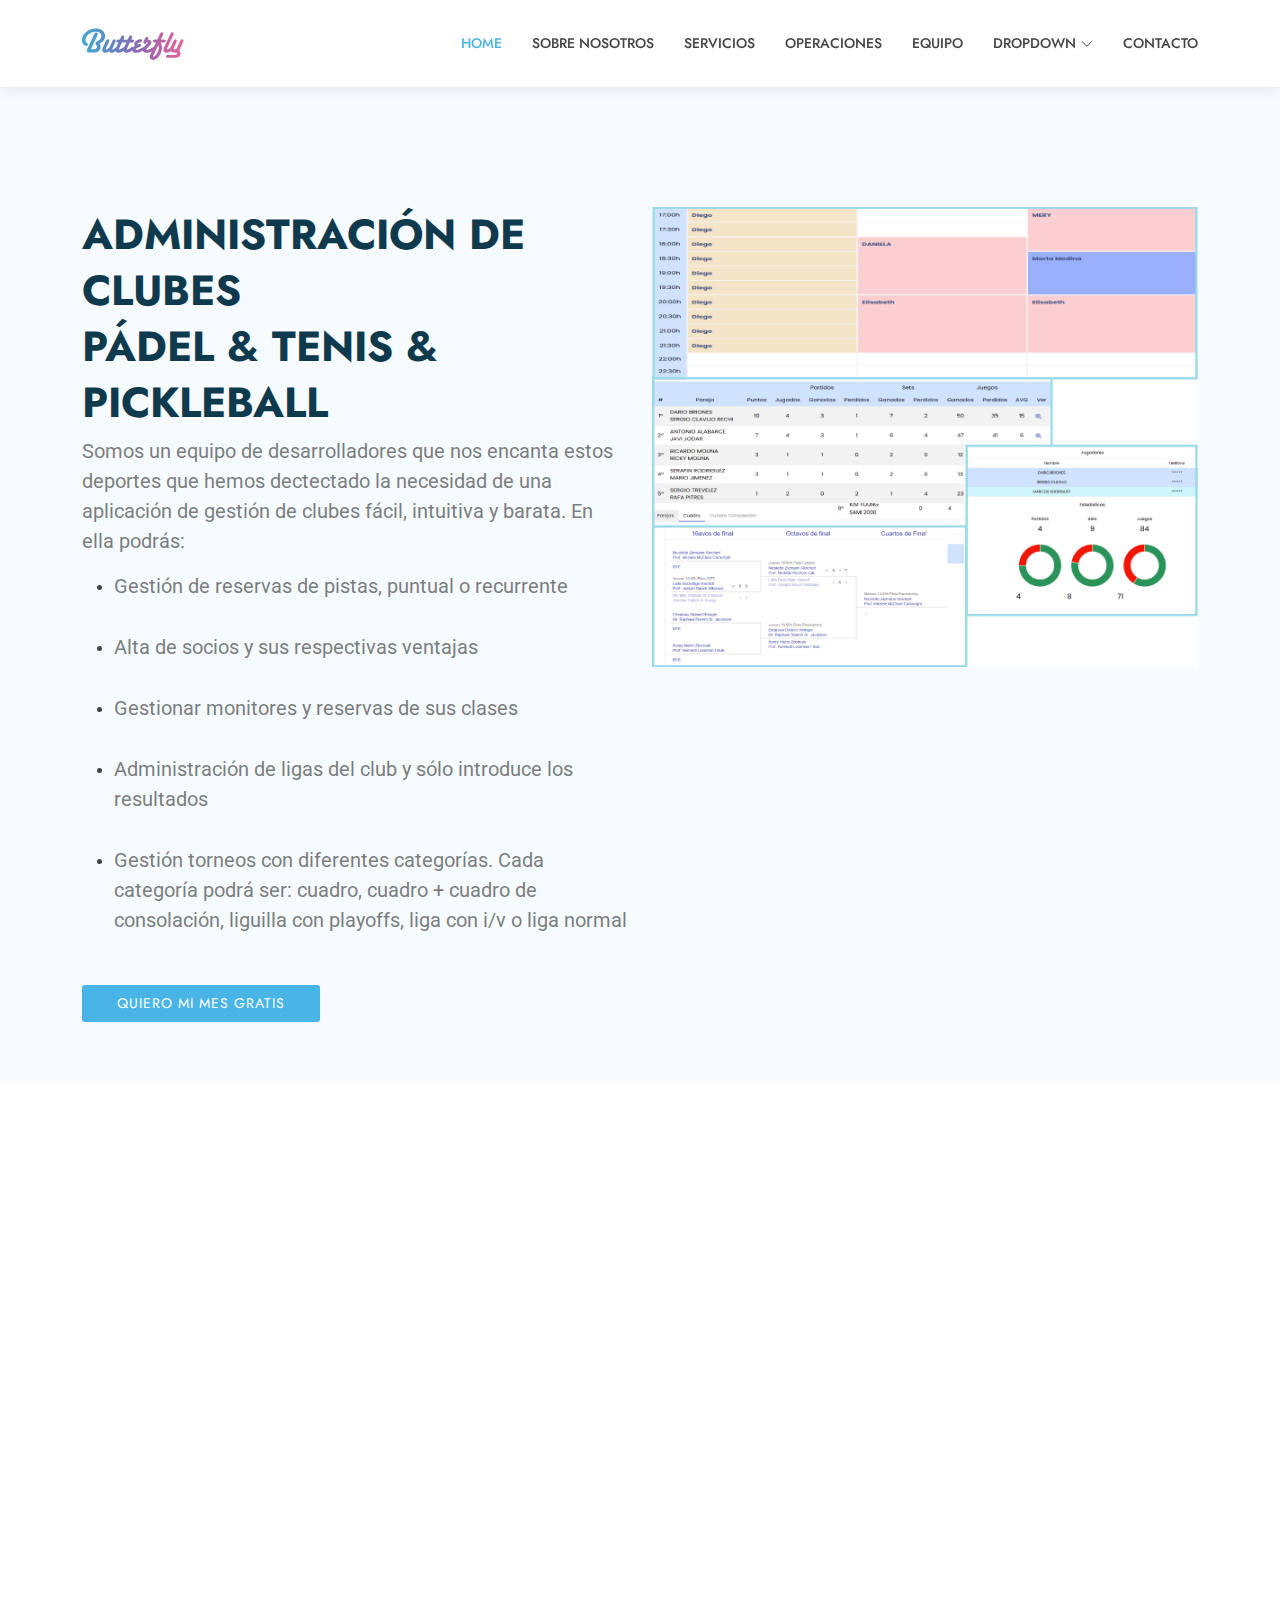
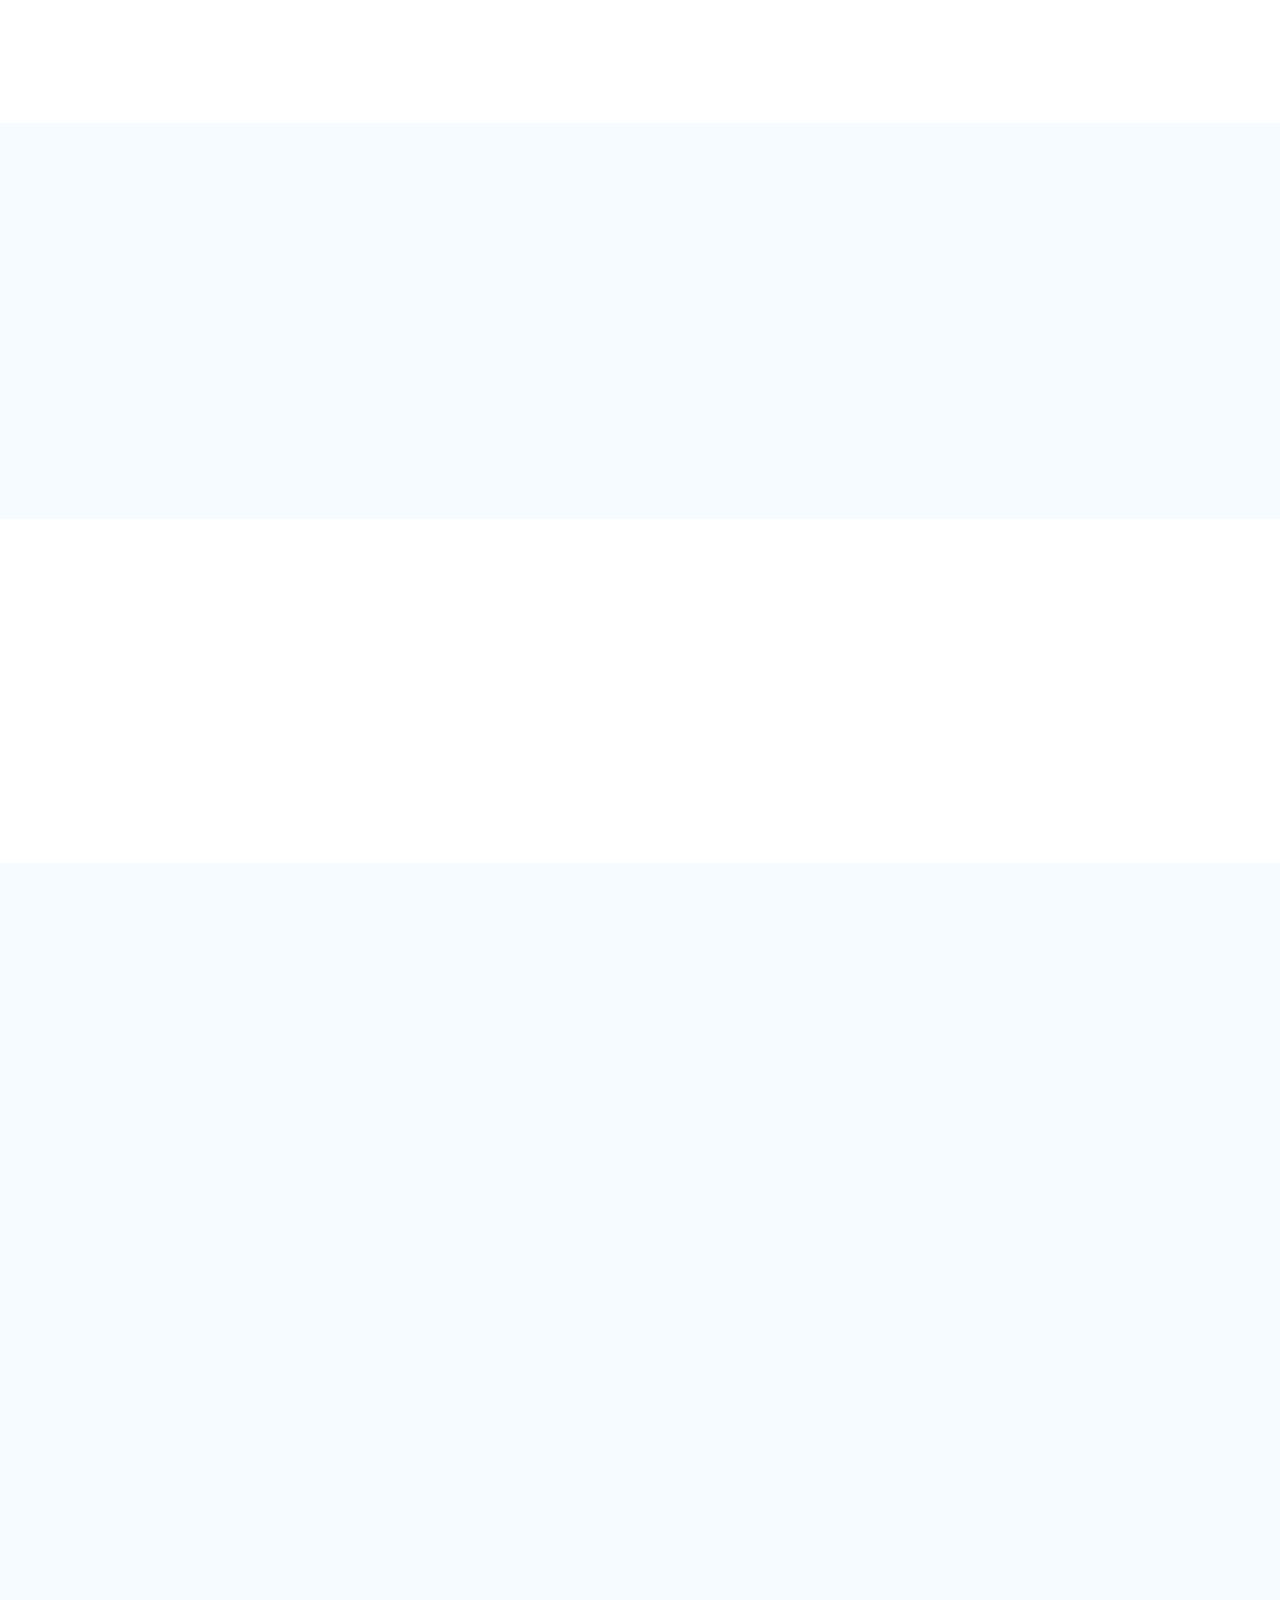
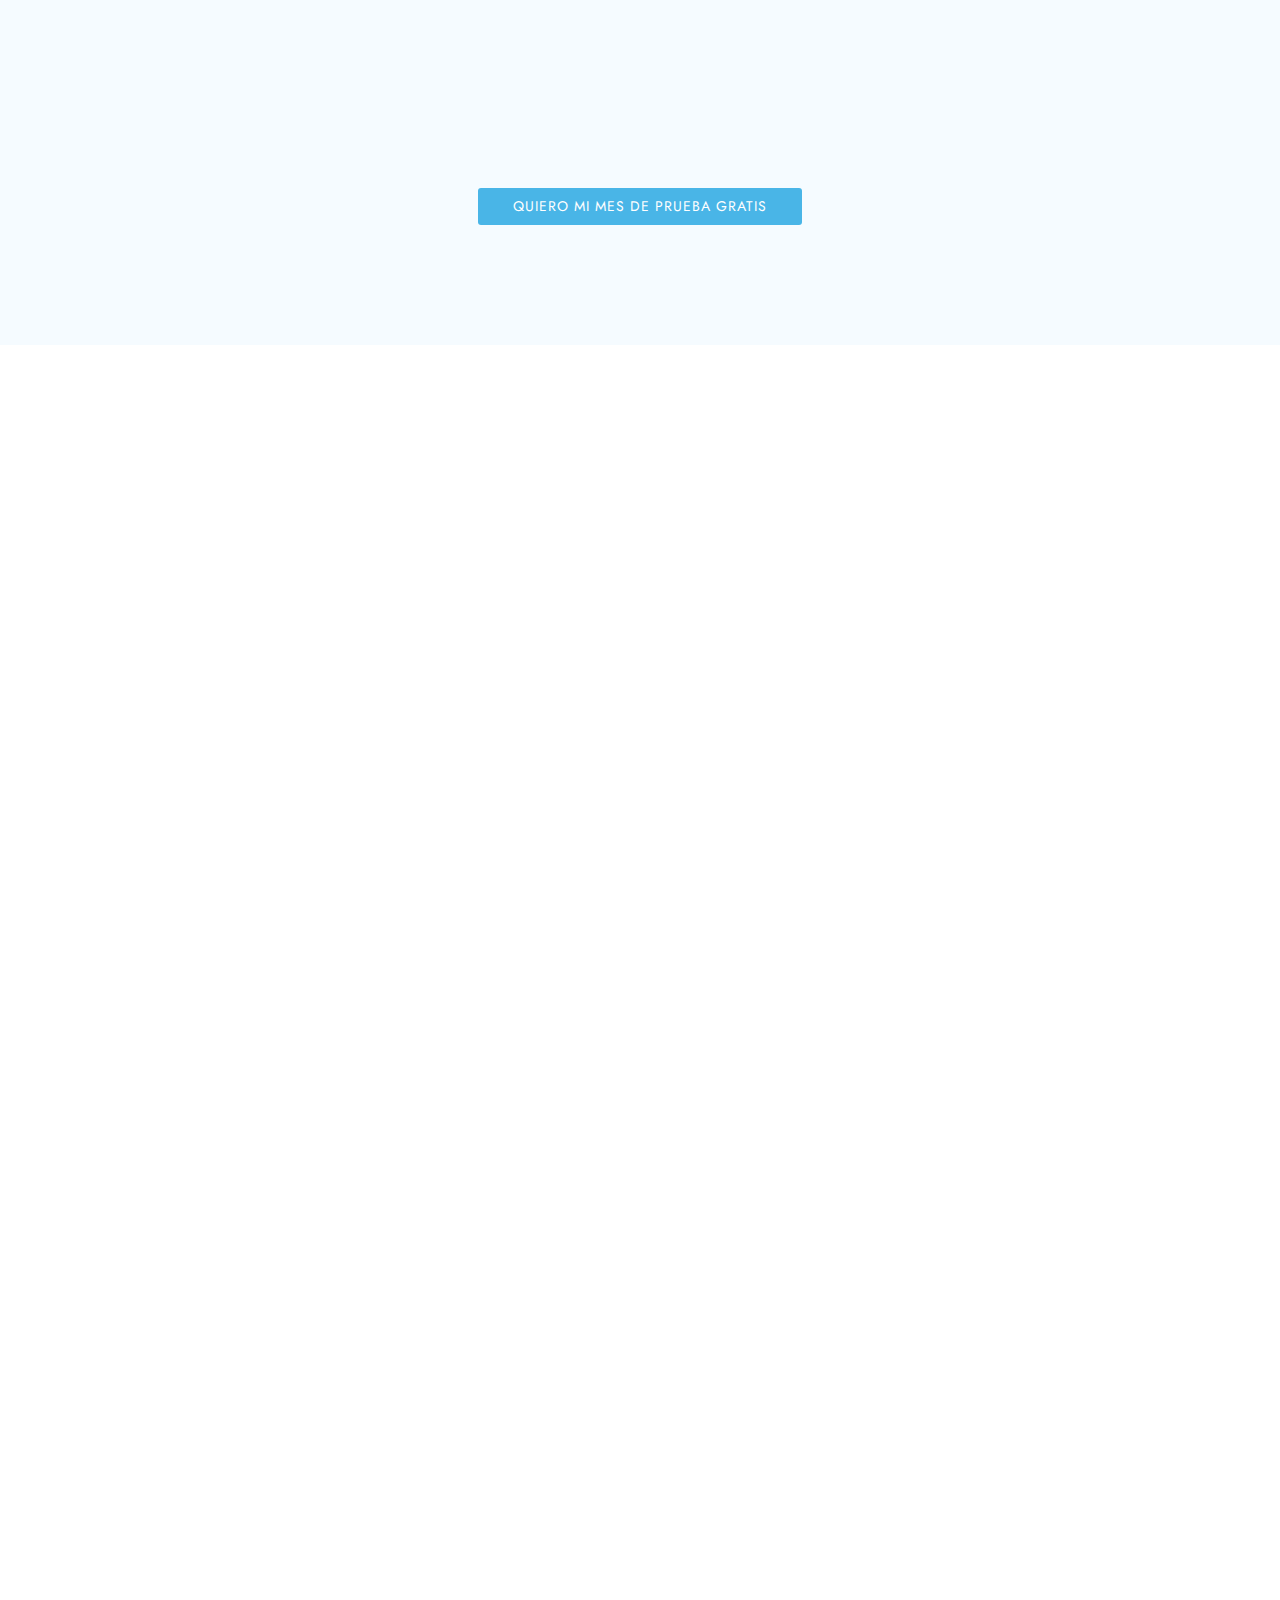
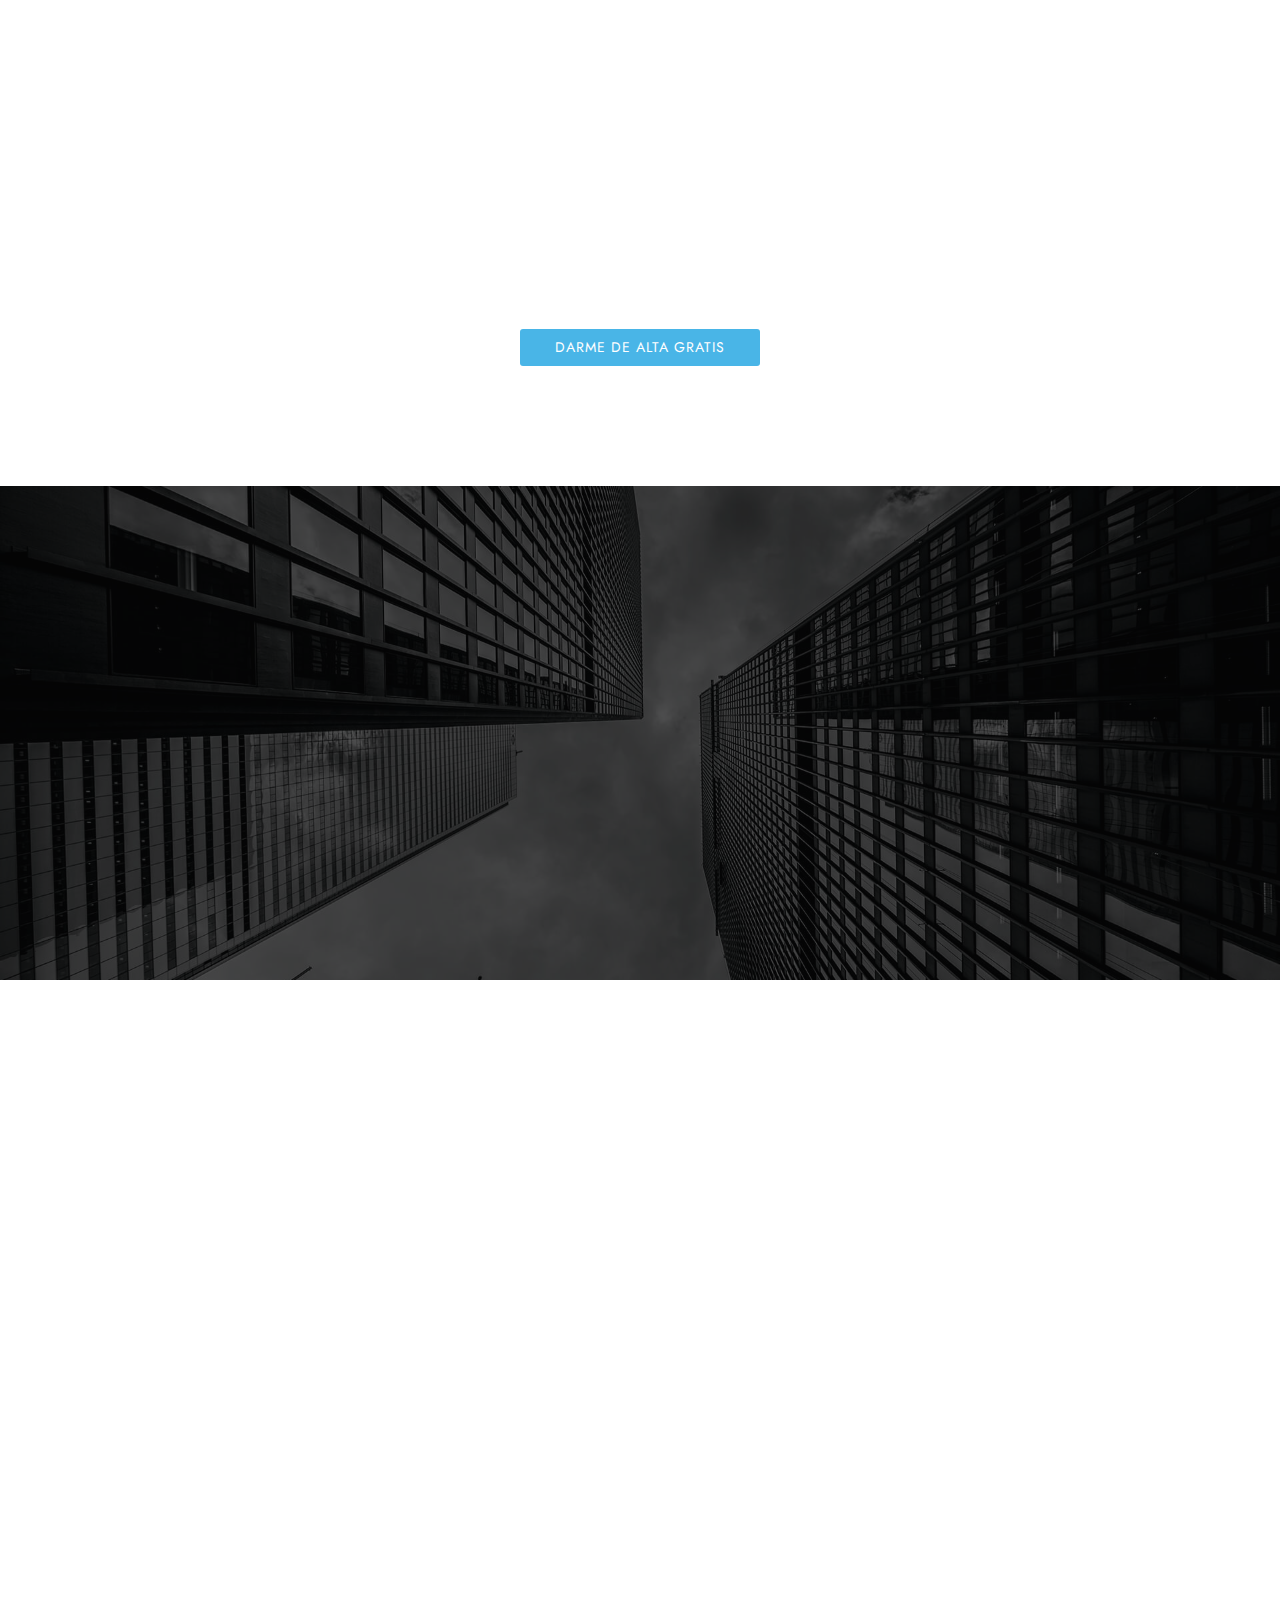
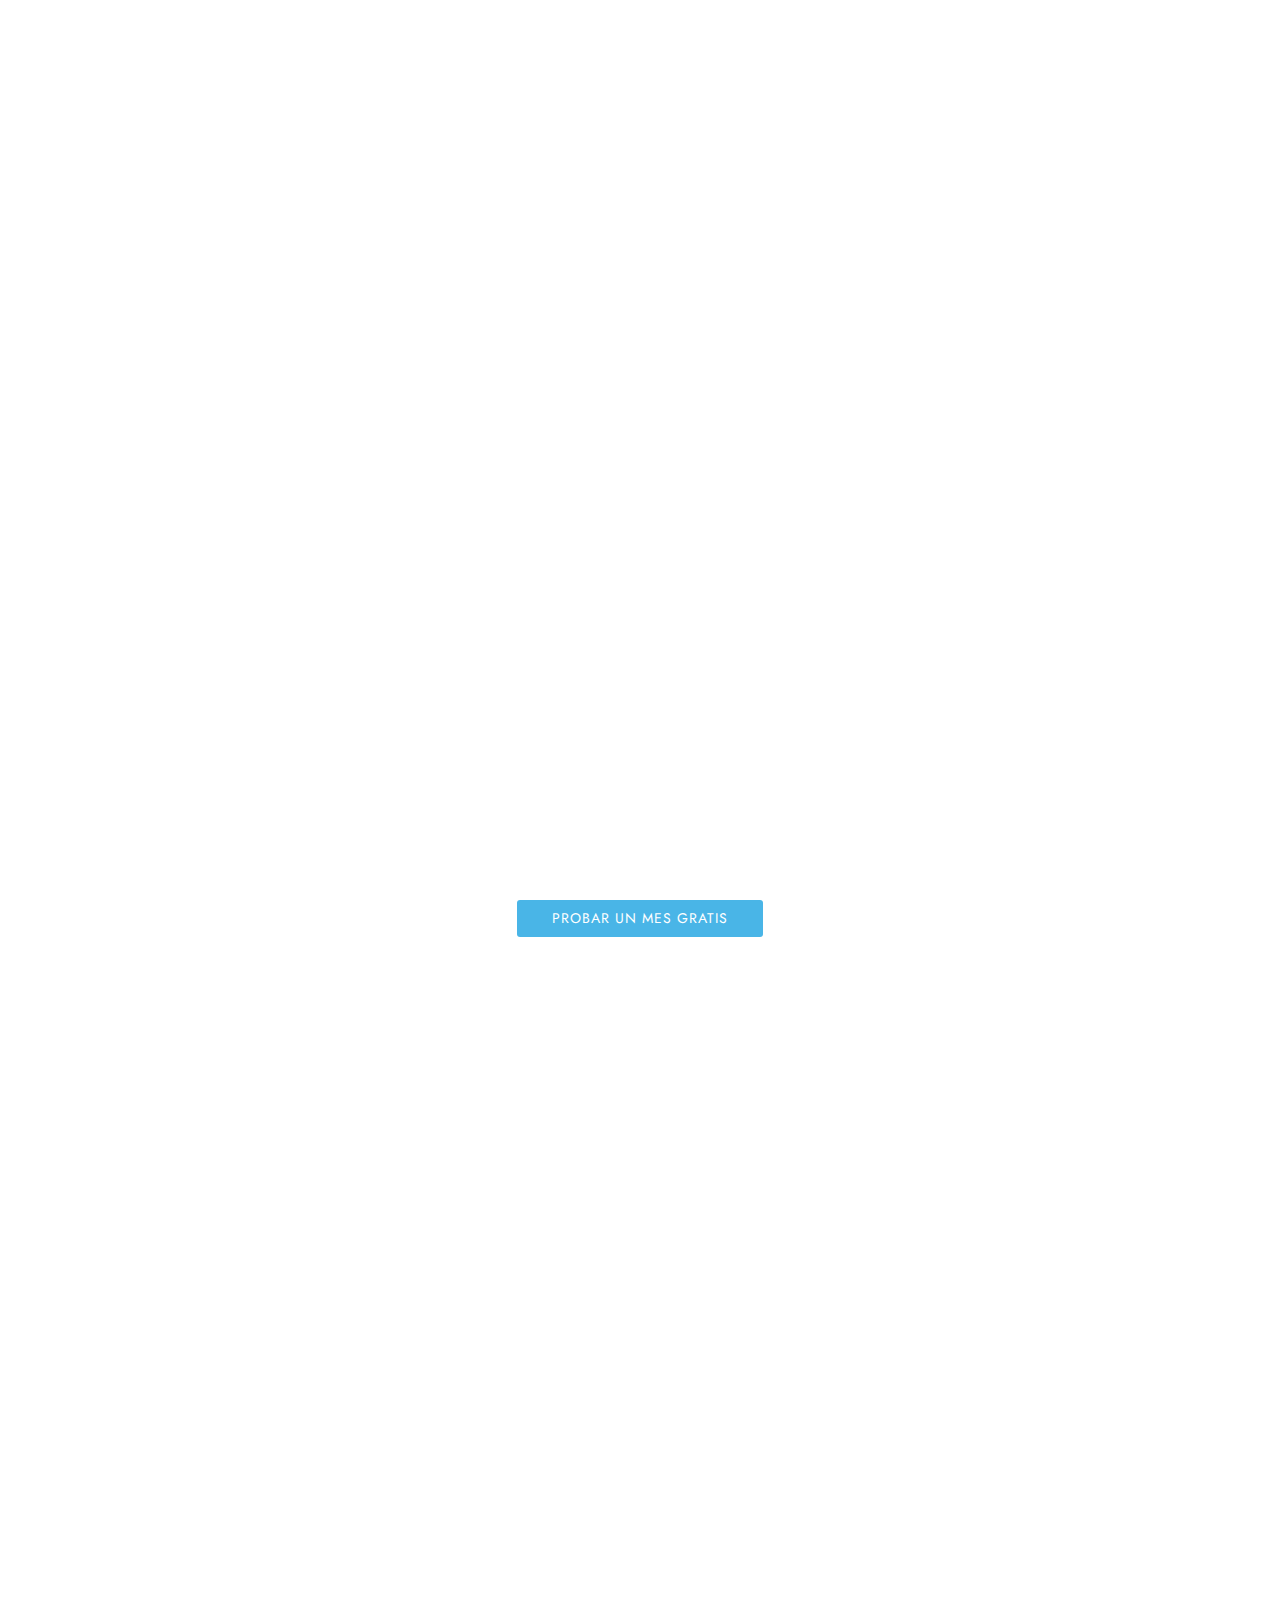
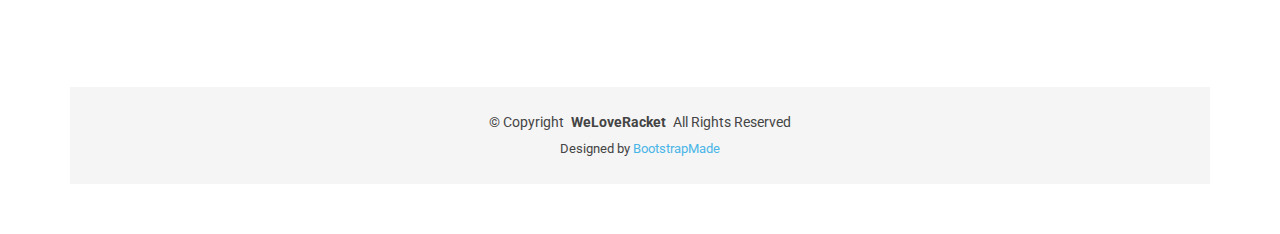
==== index.html @ 65381d90 "first commit" ====
<!DOCTYPE html>
<html lang="en">

<head>
  <meta charset="utf-8">
  <meta content="width=device-width, initial-scale=1.0" name="viewport">
  <title>We &#10084; Racket - Mes gratis</title>
  <meta name="description" content="">
  <meta name="keywords" content="">

  <!-- Favicons -->
  <link href="assets/img/favicon.png" rel="icon">
  <link href="assets/img/apple-touch-icon.png" rel="apple-touch-icon">

  <!-- Fonts -->
  <link href="https://fonts.googleapis.com" rel="preconnect">
  <link href="https://fonts.gstatic.com" rel="preconnect" crossorigin>
  <link href="https://fonts.googleapis.com/css2?family=Roboto:ital,wght@0,100;0,300;0,400;0,500;0,700;0,900;1,100;1,300;1,400;1,500;1,700;1,900&family=Jost:ital,wght@0,100;0,200;0,300;0,400;0,500;0,600;0,700;0,800;0,900;1,100;1,200;1,300;1,400;1,500;1,600;1,700;1,800;1,900&display=swap" rel="stylesheet">

  <!-- Vendor CSS Files -->
  <link href="assets/vendor/bootstrap/css/bootstrap.min.css" rel="stylesheet">
  <link href="assets/vendor/bootstrap-icons/bootstrap-icons.css" rel="stylesheet">
  <link href="assets/vendor/aos/aos.css" rel="stylesheet">
  <link href="assets/vendor/glightbox/css/glightbox.min.css" rel="stylesheet">
  <link href="assets/vendor/swiper/swiper-bundle.min.css" rel="stylesheet">

  <!-- Main CSS File -->
  <link href="assets/css/main.css" rel="stylesheet">

  <!-- =======================================================
  * Template Name: Butterfly
  * Template URL: https://bootstrapmade.com/butterfly-free-bootstrap-theme/
  * Updated: Aug 07 2024 with Bootstrap v5.3.3
  * Author: BootstrapMade.com
  * License: https://bootstrapmade.com/license/
  ======================================================== -->
</head>

<body class="index-page">

  <header id="header" class="header d-flex align-items-center sticky-top">
    <div class="container-fluid container-xl position-relative d-flex align-items-center justify-content-between">

      <a href="index.html" class="logo d-flex align-items-center">
        <img src="assets/img/logo.png" alt="">
        <!-- Uncomment the line below if you also wish to use text logo -->
        <!-- <h1 class="sitename">Butterfly</h1>  -->
      </a>

      <nav id="navmenu" class="navmenu">
        <ul>
          <li><a href="#hero" class="active">Home</a></li>
          <li><a href="#about">Sobre nosotros</a></li>
          <li><a href="#services">Servicios</a></li>
          <li><a href="#portfolio">Operaciones</a></li>
          <li><a href="#team">Equipo</a></li>
          <li class="dropdown"><a href="#"><span>Dropdown</span> <i class="bi bi-chevron-down toggle-dropdown"></i></a>
            <ul>
              <li><a href="#">Dropdown 1</a></li>
              <li class="dropdown"><a href="#"><span>Deep Dropdown</span> <i class="bi bi-chevron-down toggle-dropdown"></i></a>
                <ul>
                  <li><a href="#">Deep Dropdown 1</a></li>
                  <li><a href="#">Deep Dropdown 2</a></li>
                  <li><a href="#">Deep Dropdown 3</a></li>
                  <li><a href="#">Deep Dropdown 4</a></li>
                  <li><a href="#">Deep Dropdown 5</a></li>
                </ul>
              </li>
              <li><a href="#">Dropdown 2</a></li>
              <li><a href="#">Dropdown 3</a></li>
              <li><a href="#">Dropdown 4</a></li>
            </ul>
          </li>
          <li><a href="#contact">Contacto</a></li>
        </ul>
        <i class="mobile-nav-toggle d-xl-none bi bi-list"></i>
      </nav>

    </div>
  </header>

  <main class="main">

    <!-- Hero Section -->
    <section id="hero" class="hero section light-background">

      <div class="container">
        <div class="row gy-4">
          <div class="col-lg-6 order-2 order-lg-1 d-flex flex-column justify-content-center text-center text-md-start" data-aos="fade-up">
            <h2>ADMINISTRACIÓN DE CLUBES <br> PÁDEL &amp; TENIS &amp; PICKLEBALL</h2>
            <p>Somos un equipo de desarrolladores que nos encanta estos deportes que hemos dectectado la necesidad de 
              una aplicación de gestión de clubes fácil, intuitiva y barata. En ella podrás:
            </p>
            <ul>
              <li><p>Gestión de reservas de pistas, puntual o recurrente</p></li>
            </ul>
            <ul>
              <li><p>Alta de socios y sus respectivas ventajas</p>
              </li>
            </ul>
            <ul>
              <li><p>Gestionar monitores y reservas de sus clases</p></li>
            </ul>
            <ul>
              <li><p>Administración de ligas del club y sólo introduce los resultados</p></li>
            </ul>
            <ul>
              <li><p>Gestión torneos con diferentes categorías. Cada categoría podrá ser: cuadro, cuadro + cuadro de consolación, liguilla con playoffs, liga con i/v o liga normal</p></li>
            </ul>
            <div class="d-flex mt-4 justify-content-center justify-content-md-start">
              <a href="https://weloveracket.com/register-club" class="cta-btn">Quiero mi mes GRATIS</a>
            </div>
          </div>
          <div class="col-lg-6 order-1 order-lg-2 hero-img" data-aos="zoom-out" data-aos-delay="100">
            <img src="assets/img/img-1.png" class="img-fluid animated" alt="">
          </div>
        </div>
      </div>

    </section><!-- /Hero Section -->

    <!-- About Section -->
    <section id="about" class="about section">

      <div class="container">

        <div class="row gy-4">

          <div class="col-lg-6 position-relative" data-aos="fade-up" data-aos-delay="100">
            <img src="assets/img/weloveracket.jpg" class="img-fluid" alt="">
            <a href="https://youtu.be/SYuZFTTWFmg" class="glightbox pulsating-play-btn"></a>
          </div>

          <div class="col-lg-6 ps-lg-4 content d-flex flex-column justify-content-center" data-aos="fade-up" data-aos-delay="200">
            <h3>Sobre nosotros</h3>
            <p>
              Somos un equipo de programadores informáticos que nos encantan el pádel, tenis y pickleball que hemos dectectado la necesidad de 
              una aplicación que gestione los clubes de manera fácil, eficiente e intuitiva. Para ellos hemos desarrollado una aplicación web 
              utilizando la última tecnología para proporcionar al usuario una solución fiable, factible y tenga una experiencia inmejorable con 
              nosotros.
            </p>
            <ul>
              <li>
                <i class="bi bi-diagram-3"></i>
                <div>
                  <h5>Intuición</h5>
                  <p>Todas las opciones que podemos hacer con WeLoveRacket son intuitivas y fácil de entender</p>
                </div>
              </li>
              <li>
                <i class="bi bi-fullscreen-exit"></i>
                <div>
                  <h5>Rapidez</h5>
                  <p>No tendrás que esperar mucho para realizar cualquier operación</p>
                </div>
              </li>
              <li>
                <i class="bi bi-broadcast"></i>
                <div>
                  <h5>Claridad</h5>
                  <p>Tendrás una experiencia inmegorables usando WeLoveRacket</p>
                </div>
              </li>
            </ul>
          </div>

        </div>

      </div>

    </section><!-- /About Section -->

    <!-- Stats Section -->
    <section id="stats" class="stats section light-background">

      <img src="assets/img/stats-bg.jpg" alt="" data-aos="fade-in">

      <div class="container position-relative" data-aos="fade-up" data-aos-delay="100">

        <div class="row gy-4">

          <div class="col-lg-3 col-md-6">
            <div class="stats-item text-center w-100 h-100">
              <span data-purecounter-start="0" data-purecounter-end="17" data-purecounter-duration="1" class="purecounter"></span>
              <p>Clubes</p>
            </div>
          </div><!-- End Stats Item -->

          <div class="col-lg-3 col-md-6">
            <div class="stats-item text-center w-100 h-100">
              <span data-purecounter-start="0" data-purecounter-end="874" data-purecounter-duration="1" class="purecounter"></span>
              <p>Reservas</p>
            </div>
          </div><!-- End Stats Item -->

          <div class="col-lg-3 col-md-6">
            <div class="stats-item text-center w-100 h-100">
              <span data-purecounter-start="0" data-purecounter-end="1453" data-purecounter-duration="1" class="purecounter"></span>
              <p>Socios en clubes</p>
            </div>
          </div><!-- End Stats Item -->

          <div class="col-lg-3 col-md-6">
            <div class="stats-item text-center w-100 h-100">
              <span data-purecounter-start="0" data-purecounter-end="19" data-purecounter-duration="1" class="purecounter"></span>
              <p>Torneos</p>
            </div>
          </div><!-- End Stats Item -->

        </div>

      </div>

    </section><!-- /Stats Section -->

    <!-- Clients Section -->
    <section id="clients" class="clients section">

      <div class="container" data-aos="fade-up" data-aos-delay="100">

        <div class="row g-0 clients-wrap">

          <div class="col-xl-3 col-md-4 client-logo">
            <img src="assets/img/clients/nuevamarina.jpg" class="img-fluid" alt="">
          </div><!-- End Client Item -->

          <div class="col-xl-3 col-md-4 client-logo">
            <img src="assets/img/clients/padello.jpg" class="img-fluid" alt="">
          </div><!-- End Client Item -->

          <div class="col-xl-3 col-md-4 client-logo">
            <img src="assets/img/clients/box.jpg" class="img-fluid" alt="">
          </div><!-- End Client Item -->

          <div class="col-xl-3 col-md-4 client-logo">
            <img src="assets/img/clients/padelcenter.jpg" class="img-fluid" alt="">
          </div><!-- End Client Item -->

        

        </div>

      </div>

    </section><!-- /Clients Section -->

    <!-- Services Section -->
    <section id="services" class="services section light-background">

      <!-- Section Title -->
      <div class="container section-title" data-aos="fade-up">
        <h2>Servicios</h2>
        <p>Te presentamos los diferentes servicios que dispondrás con WeLoveRacket</p>
      </div><!-- End Section Title -->

      <div class="container">

        <div class="row gy-4">

          <div class="col-lg-4 col-md-6" data-aos="fade-up" data-aos-delay="200">
            <div class="service-item position-relative">
              <div class="icon">
                <i class="bi bi-calendar4-week" style="color: #fd7e14;"></i>
              </div>
              <a href="#" class="stretched-link">
                <h3>Reservas</h3>
              </a>
              <p>Podrás crear, modificar o cancelar reservas puntuales con un sólo click. </p>
            </div>
          </div><!-- End Service Item -->

          <div class="col-lg-4 col-md-6" data-aos="fade-up" data-aos-delay="100">
            <div class="service-item  position-relative">
              <div class="icon">
                <i class="bi bi-clock" style="color: #f3268c;"></i>
              </div>
              <a href="#" class="stretched-link">
                <h3>Reservas recurrentes</h3>
              </a>
              <p>Fácil creación de reservas que se repiten todas las semanas en la misma pista y hora a nombre de un jugador. Si un día no puede se cancelaría fácilmente.</p>
            </div>
          </div><!-- End Service Item -->

          <div class="col-lg-4 col-md-6" data-aos="fade-up" data-aos-delay="300">
            <div class="service-item position-relative">
              <div class="icon">
                <i class="bi bi-chat-text" style="color: #20c997;"></i>
              </div>
              <a href="#" class="stretched-link">
                <h3>Monitores</h3>
              </a>
              <p>Administrador de monitores y coordinación de clases impartidas para la reservas de pista y horas.</p>
            </div>
          </div><!-- End Service Item -->

          <div class="col-lg-4 col-md-6" data-aos="fade-up" data-aos-delay="400">
            <div class="service-item position-relative">
              <div class="icon">
                <i class="bi bi-credit-card-2-front" style="color: #df1529;"></i>
              </div>
              <a href="#" class="stretched-link">
                <h3>Socios</h3>
              </a>
              <p>Alta y baja de socios en tu club. Aparte de las ventajas de ser socio éstos podrán crear las reservas ellos mismo desde la parte pública siempre y cuando el club habilite la ipción</p>
              <a href="#" class="stretched-link"></a>
            </div>
          </div><!-- End Service Item -->

          <div class="col-lg-4 col-md-6" data-aos="fade-up" data-aos-delay="500">
            <div class="service-item position-relative">
              <div class="icon">
                <i class="bi bi-globe" style="color: #6610f2;"></i>
              </div>
              <a href="#" class="stretched-link">
                <h3>Ligas</h3>
              </a>
              <p>Ligas compuestas de diferentes categorías las cuales con un sólo click se generarán las jornadas. Ya sólo encárgate de meter los resultados y clasificación y estadísticas de las parejas se encarga WeLoveRacket.</p>
              <a href="#" class="stretched-link"></a>
            </div>
          </div><!-- End Service Item -->

          <div class="col-lg-4 col-md-6" data-aos="fade-up" data-aos-delay="600">
            <div class="service-item position-relative">
              <div class="icon">
                <i class="bi bi-cash-stack" style="color: #0dcaf0;"></i>
              </div>
              <a href="#" class="stretched-link">
                <h3>Torneos</h3>
              </a>
              <p>Torneos con categorías las cuales, en función del número de parejas podrán definirse como: un único cuadro, cuadro más cuadro de consolación, dos liguillas y playoofs, liga o liguilla con i/v.</p>
              <a href="#" class="stretched-link"></a>
            </div>
          </div><!-- End Service Item -->

        </div>
        
        <div class="row gy-4 text-center">
          <div class="d-flex mt-4 justify-content-center justify-content-md-center hero cta-btn jorge">
            <a href="https://weloveracket.com/register-club" class="cta-btn">Quiero mi mes de prueba GRATIS</a>
          </div>
        </div>

      </div>

    </section><!-- /Services Section -->

    <!-- Portfolio Section -->
    <section id="portfolio" class="portfolio section">

      <!-- Section Title -->
      <div class="container section-title" data-aos="fade-up">
        <h2>Operaciones</h2>
        <p>Imágenes de operaciones que puedes realizar en WeLoveRacket</p>
      </div><!-- End Section Title -->

      <div class="container">

        <div class="isotope-layout" data-default-filter="*" data-layout="masonry" data-sort="original-order">

          <ul class="portfolio-filters isotope-filters" data-aos="fade-up" data-aos-delay="100">
            <li data-filter="*" class="filter-active">Todas</li>
            <li data-filter=".filter-schedule">Reservas</li>
            <li data-filter=".filter-monitor">Monitores</li>
            <li data-filter=".filter-league">Ligas</li>
            <li data-filter=".filter-tournament">Torneos</li>
          </ul><!-- End Portfolio Filters -->

          <div class="row gy-4 isotope-container" data-aos="fade-up" data-aos-delay="200">

            <div class="col-lg-4 col-md-6 portfolio-item isotope-item filter-schedule">
              <div class="portfolio-content h-100">
                <img src="assets/img/application/schedule-1.png" class="img-fluid" alt="">
                <div class="portfolio-info">
                  <h4>Reserva mes</h4>
                  <p>Visión rápida de las reservas del mes</p>
                  <a href="assets/img/application/schedule-1.png" title="Pantalla que muestra todas las reservas actuales del mes completo. Pista qué es y número de reservas entre paréntesis" data-gallery="portfolio-gallery-app" class="glightbox preview-link"><i class="bi bi-zoom-in"></i></a>
                </div>
              </div>
            </div><!-- End Portfolio Item -->

            <div class="col-lg-4 col-md-6 portfolio-item isotope-item filter-schedule">
              <div class="portfolio-content h-100">
                <img src="assets/img/application/schedule-2.jpg" class="img-fluid" alt="">
                <div class="portfolio-info">
                  <h4>Reserva día</h4>
                  <p>Las reservas del día</p>
                  <a href="assets/img/application/schedule-2.jpg" title="Estado actual de las reservas. En función del color puede ser clases con el monitor (marrón clara), puntuales (azul) o recurrentes (rosa)" data-gallery="portfolio-gallery-product" class="glightbox preview-link"><i class="bi bi-zoom-in"></i></a>
                </div>
              </div>
            </div><!-- End Portfolio Item -->

            <div class="col-lg-4 col-md-6 portfolio-item isotope-item filter-schedule">
              <div class="portfolio-content h-100">
                <img src="assets/img/application/schedule-3.jpg" class="img-fluid" alt="">
                <div class="portfolio-info">
                  <h4>Nueva reserva</h4>
                  <p>Creación de nueva reserva</p>
                  <a href="assets/img/application/schedule-3.jpg" title="Una vez seleccionado el tiempo rellenamos el formulario para crear una nueva reserva" data-gallery="portfolio-gallery-branding" class="glightbox preview-link"><i class="bi bi-zoom-in"></i></a>
                </div>
              </div>
            </div><!-- End Portfolio Item -->

            <div class="col-lg-4 col-md-6 portfolio-item isotope-item filter-schedule">
              <div class="portfolio-content h-100">
                <img src="assets/img/application/schedule-4.jpg" class="img-fluid" alt="">
                <div class="portfolio-info">
                  <h4>Reserva recurrente</h4>
                  <p>Creación de reserva recurrente</p>
                  <a href="assets/img/application/schedule-4.jpg" title="Branding 1" data-gallery="portfolio-gallery-branding" class="glightbox preview-link"><i class="bi bi-zoom-in"></i></a>
                </div>
              </div>
            </div><!-- End Portfolio Item -->
            
            <div class="col-lg-4 col-md-6 portfolio-item isotope-item filter-monitor">
              <div class="portfolio-content h-100">
                <img src="assets/img/application/monitor-2.jpg" class="img-fluid" alt="">
                <div class="portfolio-info">
                  <h4>Reservas horas monitor </h4>
                  <p>Lorem ipsum, dolor sit amet consectetur</p>
                  <a href="assets/img/application/monitor-2.jpg" title="Product 2" data-gallery="portfolio-gallery-product" class="glightbox preview-link"><i class="bi bi-zoom-in"></i></a>
                  <a href="portfolio-details.html" title="More Details" class="details-link"><i class="bi bi-link-45deg"></i></a>
                </div>
              </div>
            </div><!-- End Portfolio Item -->

            <div class="col-lg-4 col-md-6 portfolio-item isotope-item filter-monitor">
              <div class="portfolio-content h-100">
                <img src="assets/img/application/monitor-1.jpg" class="img-fluid" alt="">
                <div class="portfolio-info">
                  <h4>Nuevo monitor</h4>
                  <p>Lorem ipsum, dolor sit amet consectetur</p>
                  <a href="assets/img/application/monitor-1.jpg" title="App 2" data-gallery="portfolio-gallery-app" class="glightbox preview-link"><i class="bi bi-zoom-in"></i></a>
                  <a href="portfolio-details.html" title="More Details" class="details-link"><i class="bi bi-link-45deg"></i></a>
                </div>
              </div>
            </div><!-- End Portfolio Item -->

         
            <div class="col-lg-4 col-md-6 portfolio-item isotope-item filter-monitor">
              <div class="portfolio-content h-100">
                <img src="assets/img/application/monitor-3.jpg" class="img-fluid" alt="">
                <div class="portfolio-info">
                  <h4>Nuevo monitor</h4>
                  <p>Lorem ipsum, dolor sit amet consectetur</p>
                  <a href="assets/img/application/monitor-3.jpg" title="App 2" data-gallery="portfolio-gallery-app" class="glightbox preview-link"><i class="bi bi-zoom-in"></i></a>
                  <a href="portfolio-details.html" title="More Details" class="details-link"><i class="bi bi-link-45deg"></i></a>
                </div>
              </div>
            </div><!-- End Portfolio Item -->


            <div class="col-lg-4 col-md-6 portfolio-item isotope-item filter-league">
              <div class="portfolio-content h-100">
                <img src="assets/img/application/league-2.jpg" class="img-fluid" alt="">
                <div class="portfolio-info">
                  <h4>Datos liga</h4>
                  <p>Clasificación y estadísticas</p>
                  <a href="assets/img/application/league-2.jpg" title="Clasificación y estadísticas de una categoría de la liga" data-gallery="portfolio-gallery-book" class="glightbox preview-link"><i class="bi bi-zoom-in"></i></a>
                </div>
              </div>
            </div><!-- End Portfolio Item -->

            <div class="col-lg-4 col-md-6 portfolio-item isotope-item filter-league">
              <div class="portfolio-content h-100">
                <img src="assets/img/application/league-1.jpg" class="img-fluid" alt="">
                <div class="portfolio-info">
                  <h4>Nueva liga</h4>
                  <p>Creación y configuración de liga</p>
                  <a href="assets/img/application/league-1.jpg" title="Formulario de creación de una liga" data-gallery="portfolio-gallery-book" class="glightbox preview-link"><i class="bi bi-zoom-in"></i></a>
                </div>
              </div>
            </div><!-- End Portfolio Item -->

            <div class="col-lg-4 col-md-6 portfolio-item isotope-item filter-tournament">
              <div class="portfolio-content h-100">
                <img src="assets/img/application/tournament-1.jpg" class="img-fluid" alt="">
                <div class="portfolio-info">
                  <h4>Torneo</h4>
                  <p>Creación y configuración de torneo</p>
                  <a href="assets/img/application/tournament-1.jpg" title="Formulario de creación de un torneo" data-gallery="portfolio-gallery-product" class="glightbox preview-link"><i class="bi bi-zoom-in"></i></a>
                 </div>
              </div>
            </div><!-- End Portfolio Item -->

            <div class="col-lg-4 col-md-6 portfolio-item isotope-item filter-tournament">
              <div class="portfolio-content h-100">
                <img src="assets/img/application/tournament-2.jpg" class="img-fluid" alt="">
                <div class="portfolio-info">
                  <h4>Cuadro</h4>
                  <p>Ejemplo cuadro normal torneo</p>
                  <a href="assets/img/application/tournament-2.jpg" title="Ejemplo de cuadro de torneo de pádel cuando la categoría se ha configurado como Cuadro Normal" data-gallery="portfolio-gallery-branding" class="glightbox preview-link"><i class="bi bi-zoom-in"></i></a>
                 </div>
              </div>
            </div><!-- End Portfolio Item -->

            <div class="col-lg-4 col-md-6 portfolio-item isotope-item filter-tournament">
              <div class="portfolio-content h-100">
                <img src="assets/img/application/tournament-3.jpg" class="img-fluid" alt="">
                <div class="portfolio-info">
                  <h4>Liguilla i/v </h4>
                  <p>Ejemplo de liguilla i/v</p>
                  <a href="assets/img/application/tournament-3.jpg" title="Ejemplo de cuadro de torneo de pádel cuando la categoría se ha configurado como Liguilla con ida y vuelta" data-gallery="portfolio-gallery-book" class="glightbox preview-link"><i class="bi bi-zoom-in"></i></a>
                </div>
              </div>
            </div><!-- End Portfolio Item -->

          </div><!-- End Portfolio Container -->

           
        <div class="row gy-4 text-center">
          <div class="d-flex mt-4 justify-content-center justify-content-md-center hero cta-btn jorge">
            <a href="https://weloveracket.com/register-club" class="cta-btn">Darme de alta GRATIS</a>
          </div>
        </div>

        </div>

      </div>

    </section><!-- /Portfolio Section -->

    <!-- Testimonials Section -->
    <section id="testimonials" class="testimonials section dark-background">

      <img src="assets/img/testimonials-bg.jpg" class="testimonials-bg" alt="">

      <div class="container" data-aos="fade-up" data-aos-delay="100">

        <div class="swiper init-swiper">
          <script type="application/json" class="swiper-config">
            {
              "loop": true,
              "speed": 600,
              "autoplay": {
                "delay": 5000
              },
              "slidesPerView": "auto",
              "pagination": {
                "el": ".swiper-pagination",
                "type": "bullets",
                "clickable": true
              }
            }
          </script>
          <div class="swiper-wrapper">

            <div class="swiper-slide">
              <div class="testimonial-item">
                <img src="assets/img/testimonials/cristian.jpg" class="testimonial-img" alt="">
                <h3>Christian Castano</h3>
                <h4>Club Nueva Marina, Motril</h4>
                <div class="stars">
                  <i class="bi bi-star-fill"></i><i class="bi bi-star-fill"></i><i class="bi bi-star-fill"></i><i class="bi bi-star-fill"></i><i class="bi bi-star-fill"></i>
                </div>
                <p>
                  <i class="bi bi-quote quote-icon-left"></i>
                  <span>Desde el minuto uno me adapté a la aplicación y me ayuda a todas las gestiones de mi club.</span>
                  <i class="bi bi-quote quote-icon-right"></i>
                </p>
              </div>
            </div><!-- End testimonial item -->

            <div class="swiper-slide">
              <div class="testimonial-item">
                <img src="assets/img/testimonials/eli.jpg" class="testimonial-img" alt="">
                <h3>Eli Miranda</h3>
                <h4>Padello, Motril</h4>
                <div class="stars">
                  <i class="bi bi-star-fill"></i><i class="bi bi-star-fill"></i><i class="bi bi-star-fill"></i><i class="bi bi-star-fill"></i><i class="bi bi-star-fill"></i>
                </div>
                <p>
                  <i class="bi bi-quote quote-icon-left"></i>
                  <span>Se acabaron los dolores de cabeza y pérdida de tiempo. En WeLoveRacket hemos encontrado la manera más factible de administrar el club.</span>
                  <i class="bi bi-quote quote-icon-right"></i>
                </p>
              </div>
            </div><!-- End testimonial item -->

            <div class="swiper-slide">
              <div class="testimonial-item">
                <img src="assets/img/testimonials/jesus.jpg" class="testimonial-img" alt="">
                <h3>Jesús Muro</h3>
                <h4>Club Padel Box, Motril</h4>
                <div class="stars">
                  <i class="bi bi-star-fill"></i><i class="bi bi-star-fill"></i><i class="bi bi-star-fill"></i><i class="bi bi-star-fill"></i><i class="bi bi-star-fill"></i>
                </div>
                <p>
                  <i class="bi bi-quote quote-icon-left"></i>
                  <span>Gran herramienta para realizar reservas, crear ligas y torneos en el club 100% recomendable.</span>
                  <i class="bi bi-quote quote-icon-right"></i>
                </p>
              </div>
            </div><!-- End testimonial item -->

            <div class="swiper-slide">
              <div class="testimonial-item">
                <img src="assets/img/testimonials/diego.jpg" class="testimonial-img" alt="">
                <h3>Diego Giancaterino</h3>
                <h4>Monitor pádel</h4>
                <div class="stars">
                  <i class="bi bi-star-fill"></i><i class="bi bi-star-fill"></i><i class="bi bi-star-fill"></i><i class="bi bi-star-fill"></i>
                </div>
                <p>
                  <i class="bi bi-quote quote-icon-left"></i>
                  <span>Valiosa aplicación para gestionar mis clases y administrar las pistas del club donde trabajo.</span>
                  <i class="bi bi-quote quote-icon-right"></i>
                </p>
              </div>
            </div><!-- End testimonial item -->


          </div>
          <div class="swiper-pagination"></div>
        </div>

      </div>

    </section><!-- /Testimonials Section -->

    <!-- Team Section -->
    <section id="team" class="team section">

      <!-- Section Title -->
      <div class="container section-title" data-aos="fade-up">
        <h2>Team</h2>
        <p>Aquí estamos los que hacemos posible WeLoveRacket</p>
      </div><!-- End Section Title -->

      <div class="container">

        <div class="row gy-4">

          <div class="col-lg-3 col-md-6" data-aos="fade-up" data-aos-delay="100">
            <div class="member">
              <img src="assets/img/team/lucas.jpg" class="img-fluid" alt="">
              <div class="member-info">
                <div class="member-info-content">
                  <h4>Lucas de la Fuenta</h4>
                  <span>CTO</span>
                  <div class="social">
                    <a href="https://www.linkedin.com/in/lucasdelafuente1978/"><i class="bi bi-linkedin"></i></a>
                  </div>
                </div>
              </div>
            </div>
          </div><!-- End Team Member -->

          <div class="col-lg-3 col-md-6" data-aos="fade-up" data-aos-delay="200">
            <div class="member">
              <img src="assets/img/team/jorge.jpg" class="img-fluid" alt="">
              <div class="member-info">
                <div class="member-info-content">
                  <h4>Jorge Zancada</h4>
                  <span>Web Developer</span>
                  <div class="social">
                    <a href="https://www.instagram.com/__egroj__/"><i class="bi bi-instagram"></i></a>
                    <a href="https://www.linkedin.com/in/jorge-zancada-moreno-b2219429/"><i class="bi bi-linkedin"></i></a>
                  </div>
                </div>
              </div>
            </div>
          </div><!-- End Team Member -->

          <div class="col-lg-3 col-md-6" data-aos="fade-up" data-aos-delay="300">
            <div class="member">
              <img src="assets/img/team/carlos.jpg" class="img-fluid" alt="">
              <div class="member-info">
                <div class="member-info-content">
                  <h4>Carlos Montejo</h4>
                  <span>Web Developer</span>
                  <div class="social">
                    <a href="https://www.linkedin.com/in/carlos-montejo/"><i class="bi bi-linkedin"></i></a>
                  </div>
                </div>
              </div>
            </div>
          </div><!-- End Team Member -->

          <div class="col-lg-3 col-md-6" data-aos="fade-up" data-aos-delay="400">
            <div class="member">
              <img src="assets/img/team/team-4.jpg" class="img-fluid" alt="">
              <div class="member-info">
                <div class="member-info-content">
                  <h4>Camila Pereira</h4>
                  <span>Head of Marketing</span>
                  <div class="social">
                    <a href=""><i class="bi bi-twitter-x"></i></a>
                    <a href=""><i class="bi bi-facebook"></i></a>
                    <a href=""><i class="bi bi-instagram"></i></a>
                    <a href=""><i class="bi bi-linkedin"></i></a>
                  </div>
                </div>
              </div>
            </div>
          </div><!-- End Team Member -->

        </div>

      </div>

    </section><!-- /Team Section -->

   
    <!-- Price Section -->
    <section id="price" class="service-details section">
      <div class="container section-title" data-aos="fade-up">
        <h2>Precio</h2>
        <p>Disponemos de dos planes para que elijas el que más se amolde a tus necesidades</p>
      </div><!-- End Section Title -->
      <div class="container">

        <div class="row gy-4 text-center">
          <div class="col-lg-6 col-md-6" data-aos="fade-up" data-aos-delay="100">
            <div class="service-box">
              <h4>Plan Básico</h4>
              <div class="services-list">
                <a href="#" class="active"><i class="bi bi-arrow-right-circle"></i><span>Reservas</span></a>
                <a href="#"><i class="bi bi-arrow-right-circle"></i><span>Gestión de socios</span></a>
                <a href="#"><i class="bi bi-arrow-right-circle"></i><span>Administración de monitores</span></a>
                <a href="#"><i class="bi bi-arrow-right-circle"></i><span>Visible en parte pública</span></a>
                <a href="#"><i class="bi bi-arrow-right-circle"></i><span>Marketing</span></a>
              </div>
              <br><br>
              <h4 class="text-center">29.90€/mes</h4>
            </div>
          </div>

          <div class="col-lg-6 col-md-6" data-aos="fade-up" data-aos-delay="100">
            <div class="service-box">
              <h4>Plan Premium</h4>
              <div class="services-list">
                <a href="#" class="active"><i class="bi bi-arrow-right-circle"></i><span>Reservas</span></a>
                <a href="#"><i class="bi bi-arrow-right-circle"></i><span>Gestión de socios</span></a>
                <a href="#"><i class="bi bi-arrow-right-circle"></i><span>Administración de monitores</span></a>
                <a href="#"><i class="bi bi-arrow-right-circle"></i><span>Visible en parte pública</span></a>
                <a href="#"><i class="bi bi-arrow-right-circle"></i><span>Marketing</span></a>
                <a href="#"><i class="bi bi-arrow-right-circle"></i><span>Creación ilimitada de ligas</span></a>
                <a href="#"><i class="bi bi-arrow-right-circle"></i><span>Creación ilimitada de torneos</span></a>
              </div>
              <br><br>
              <h4 class="text-center">54.90€/mes</h4>
            </div>
          </div>
        </div>
         
        <div class="row gy-4 text-center">
          <div class="d-flex mt-4 justify-content-center justify-content-md-center hero cta-btn jorge">
            <a href="https://weloveracket.com/register-club" class="cta-btn">Probar un mes GRATIS</a>
          </div>
        </div>

      </div>


    </section>


    <!-- Contact Section -->
    <section id="contact" class="contact section">

      <!-- Section Title -->
      <div class="container section-title" data-aos="fade-up">
        <h2>Contacto</h2>
        <p>Estamos a tu disposición para cualquier duda que tengas.</p>
      </div><!-- End Section Title -->

      <div class="container" data-aos="fade-up" data-aos-delay="100">

        <div class="mb-4" data-aos="fade-up" data-aos-delay="200">
          <!-- <iframe style="border:0; width: 100%; height: 270px;" src="https://www.google.com/maps/embed?pb=!1m14!1m8!1m3!1d48389.78314118045!2d-74.006138!3d40.710059!3m2!1i1024!2i768!4f13.1!3m3!1m2!1s0x89c25a22a3bda30d%3A0xb89d1fe6bc499443!2sDowntown%20Conference%20Center!5e0!3m2!1sen!2sus!4v1676961268712!5m2!1sen!2sus" frameborder="0" allowfullscreen="" loading="lazy" referrerpolicy="no-referrer-when-downgrade"></iframe> -->
          <iframe src="https://www.google.com/maps/embed?pb=!1m18!1m12!1m3!1d2223.453165173466!2d-3.558741146614681!3d36.72353033100897!2m3!1f0!2f0!3f0!3m2!1i1024!2i768!4f13.1!3m3!1m2!1s0xd719a74737e162b%3A0x261e58e18880908f!2s18613%20Playa%20Granada%2C%20Granada!5e1!3m2!1ses!2ses!4v1739805521107!5m2!1ses!2ses" style="border:0; width: 100%; height: 270px;" allowfullscreen="" loading="lazy" referrerpolicy="no-referrer-when-downgrade"></iframe>
        </div><!-- End Google Maps -->

        <div class="row gy-12">

          <div class="col-lg-4">
            <div class="info-item d-flex" data-aos="fade-up" data-aos-delay="300">
              <i class="bi bi-geo-alt flex-shrink-0"></i>
              <div>
                <h3>Dirección</h3>
                <p>Rector José Vida Soria Nº8</p>
              </div>
            </div><!-- End Info Item -->
          </div>
          <div class="col-lg-4">
            <div class="info-item d-flex" data-aos="fade-up" data-aos-delay="400">
              <i class="bi bi-telephone flex-shrink-0"></i>
              <div>
                <h3>Teléfono</h3>
                <p>+34 640 963 295</p>
              </div>
            </div><!-- End Info Item -->
          </div>
          <div class="col-lg-4">
            <div class="info-item d-flex" data-aos="fade-up" data-aos-delay="500">
              <i class="bi bi-envelope flex-shrink-0"></i>
              <div>
                <h3>Email </h3>
                <p>contact@weloveracket.com</p>
              </div>
            </div><!-- End Info Item -->

          </div>

      
        </div>

      </div>

    </section><!-- /Contact Section -->

  </main>

  <footer id="footer" class="footer">


    <div class="container copyright text-center mt-4">
      <p>© <span>Copyright</span> <strong class="px-1 sitename">WeLoveRacket</strong> <span>All Rights Reserved</span></p>
      <div class="credits">
        <!-- All the links in the footer should remain intact. -->
        <!-- You can delete the links only if you've purchased the pro version. -->
        <!-- Licensing information: https://bootstrapmade.com/license/ -->
        <!-- Purchase the pro version with working PHP/AJAX contact form: [buy-url] -->
        Designed by <a href="https://bootstrapmade.com/">BootstrapMade</a>
      </div>
    </div>

  </footer>

  <!-- Scroll Top -->
  <a href="#" id="scroll-top" class="scroll-top d-flex align-items-center justify-content-center"><i class="bi bi-arrow-up-short"></i></a>

  <!-- Preloader -->
  <div id="preloader"></div>

  <!-- Vendor JS Files -->
  <script src="assets/vendor/bootstrap/js/bootstrap.bundle.min.js"></script>
  <script src="assets/vendor/php-email-form/validate.js"></script>
  <script src="assets/vendor/aos/aos.js"></script>
  <script src="assets/vendor/glightbox/js/glightbox.min.js"></script>
  <script src="assets/vendor/purecounter/purecounter_vanilla.js"></script>
  <script src="assets/vendor/imagesloaded/imagesloaded.pkgd.min.js"></script>
  <script src="assets/vendor/isotope-layout/isotope.pkgd.min.js"></script>
  <script src="assets/vendor/swiper/swiper-bundle.min.js"></script>

  <!-- Main JS File -->
  <script src="assets/js/main.js"></script>

</body>

</html>
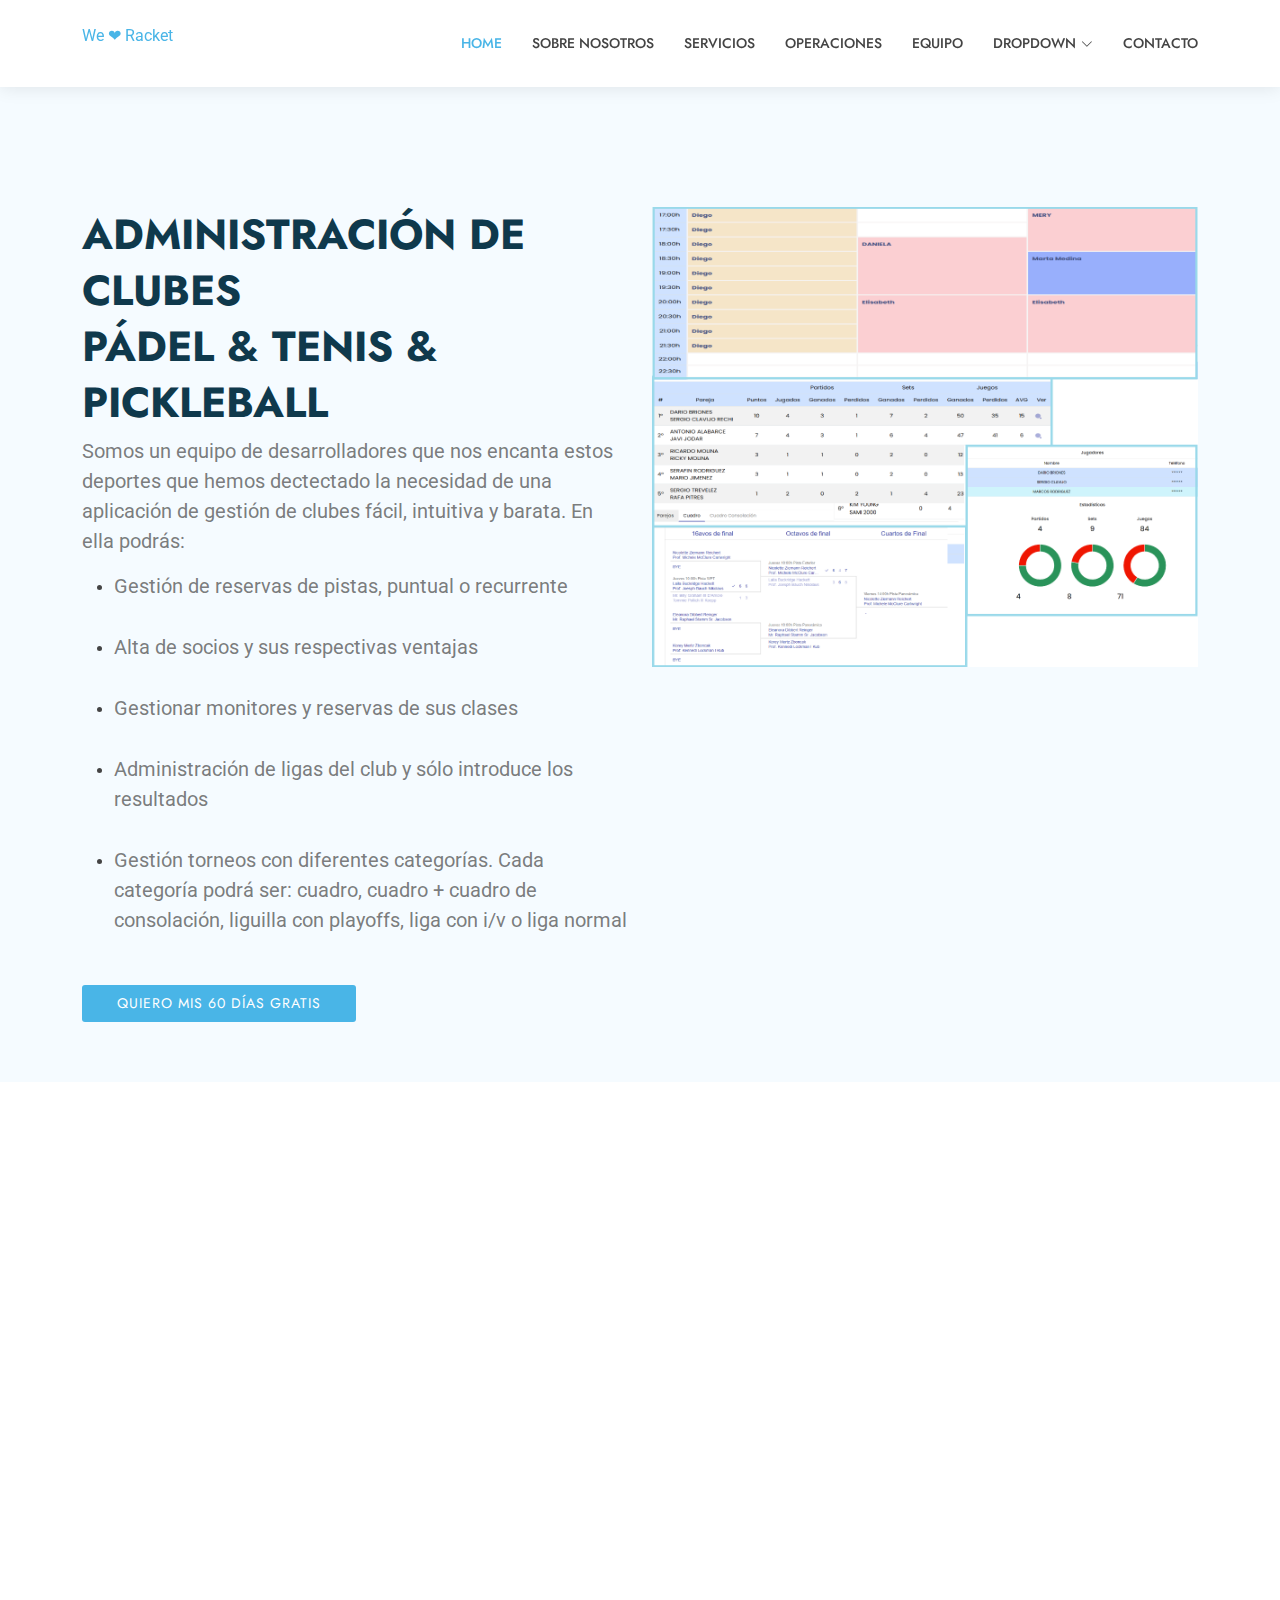
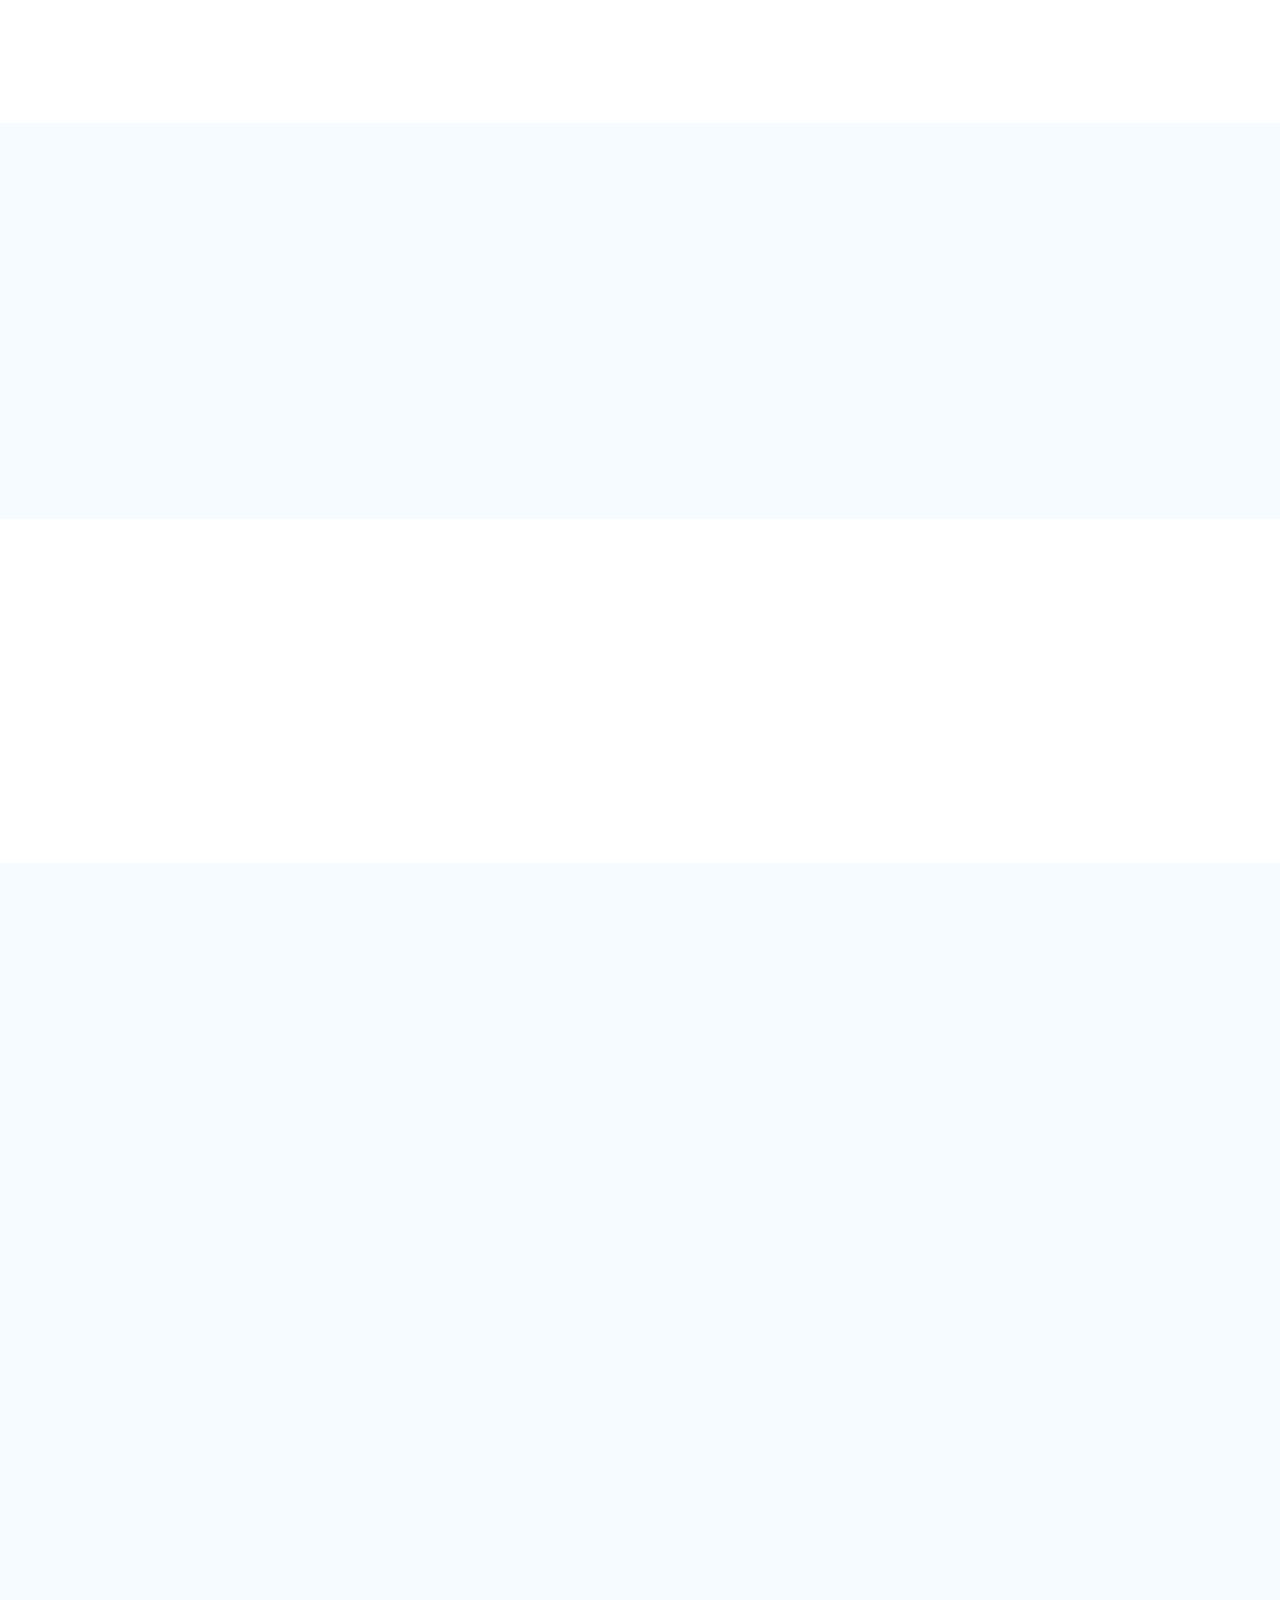
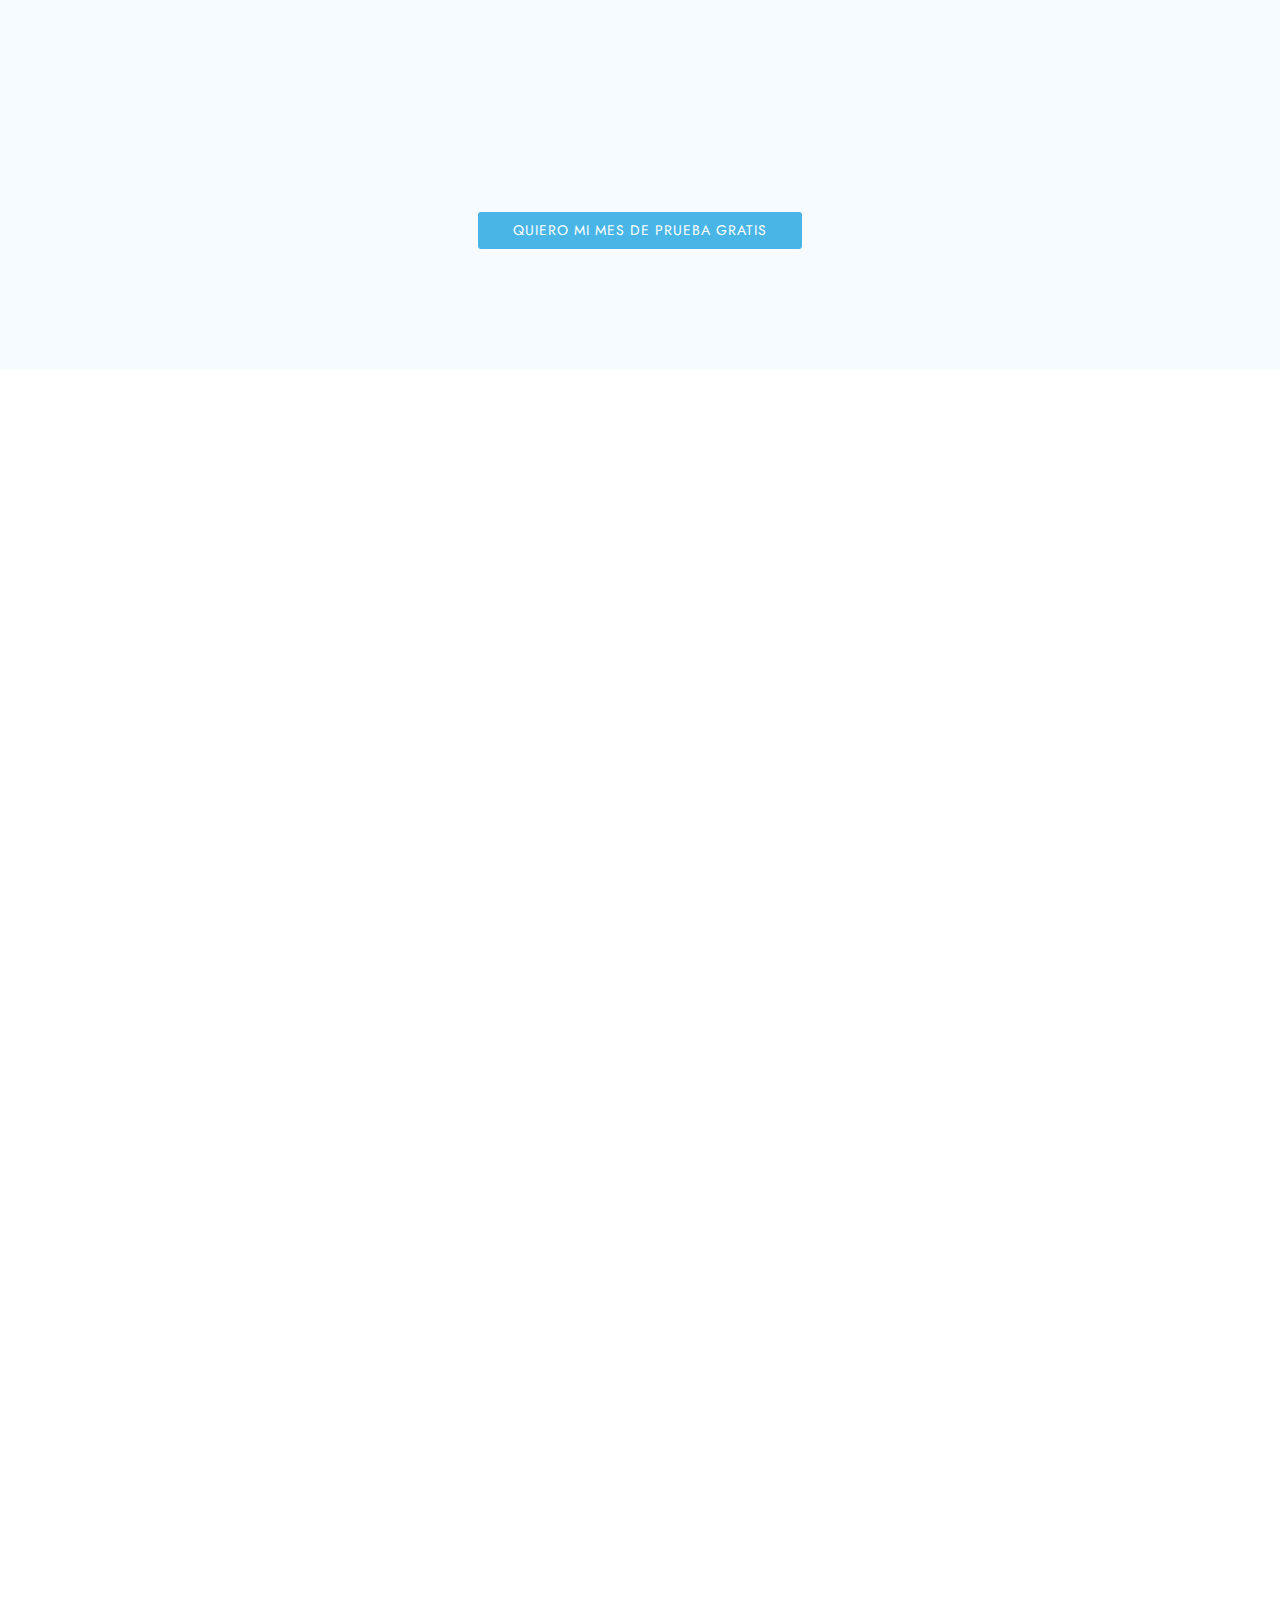
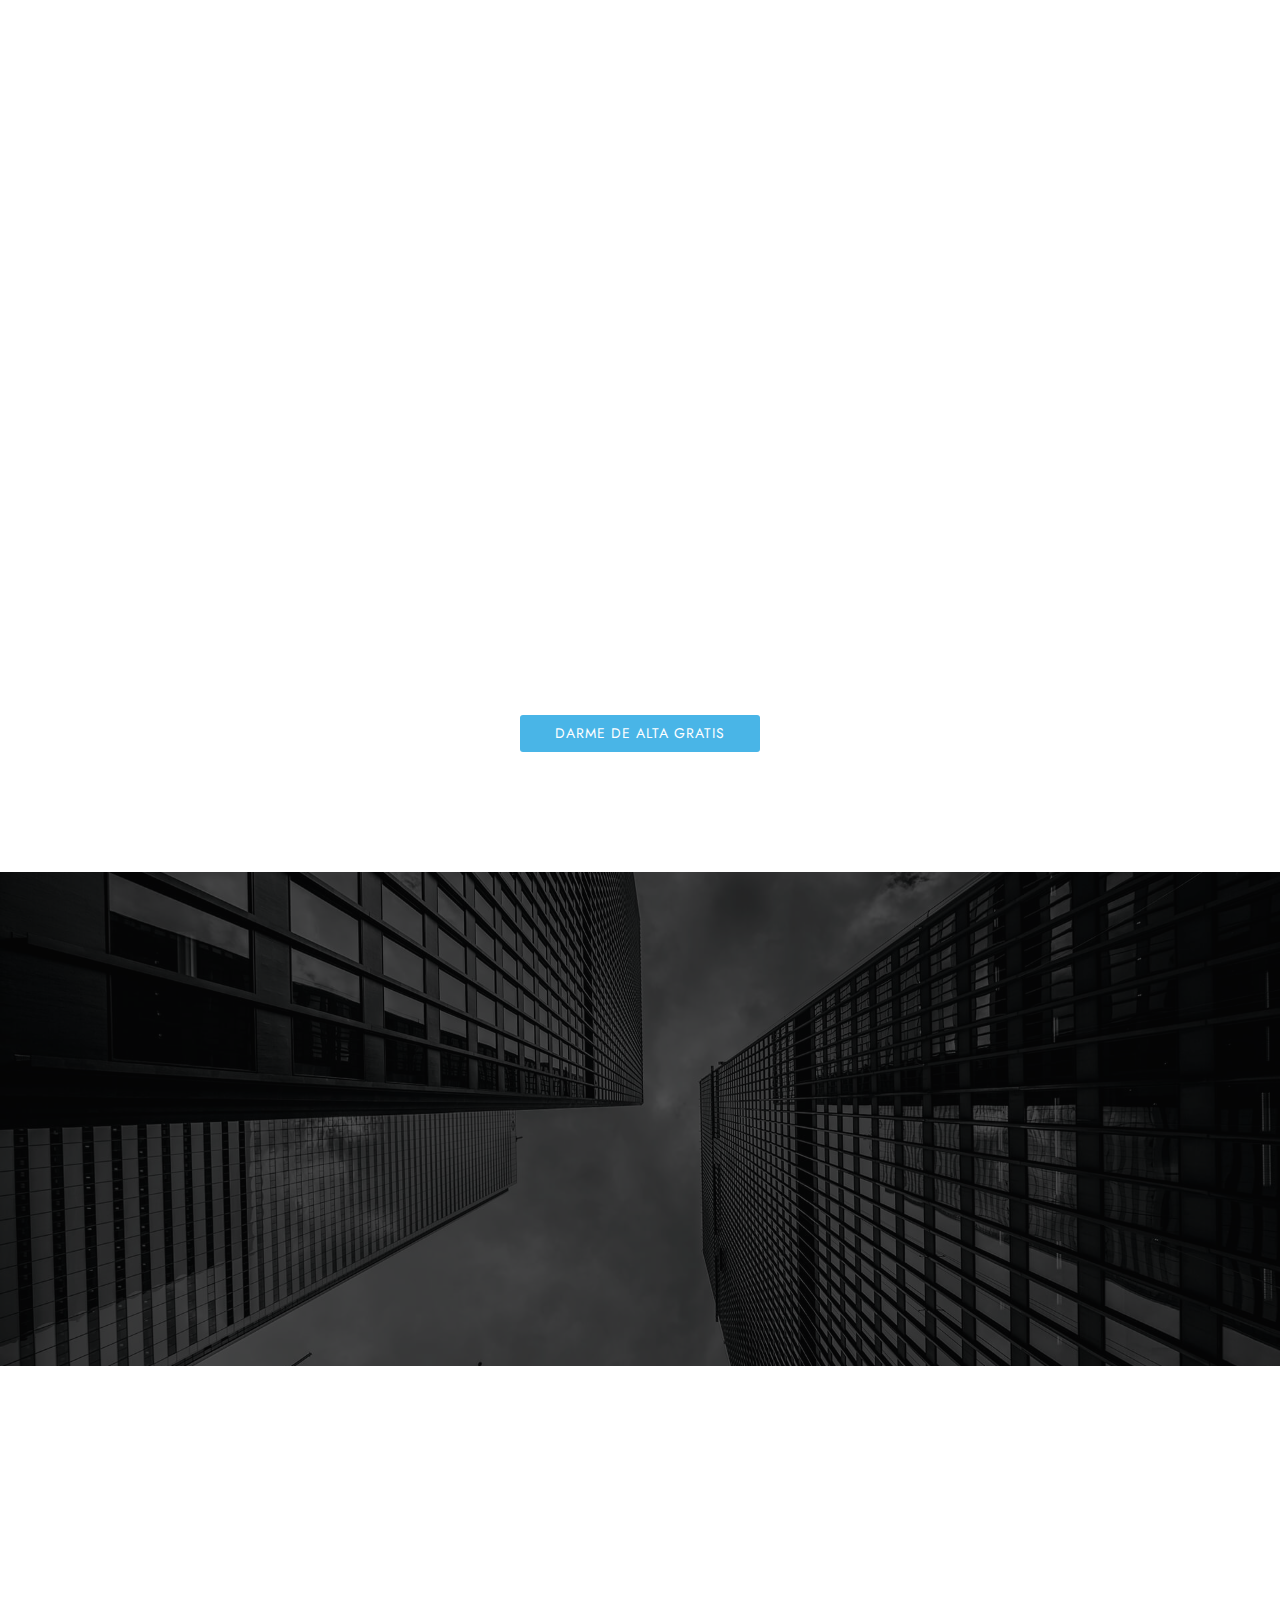
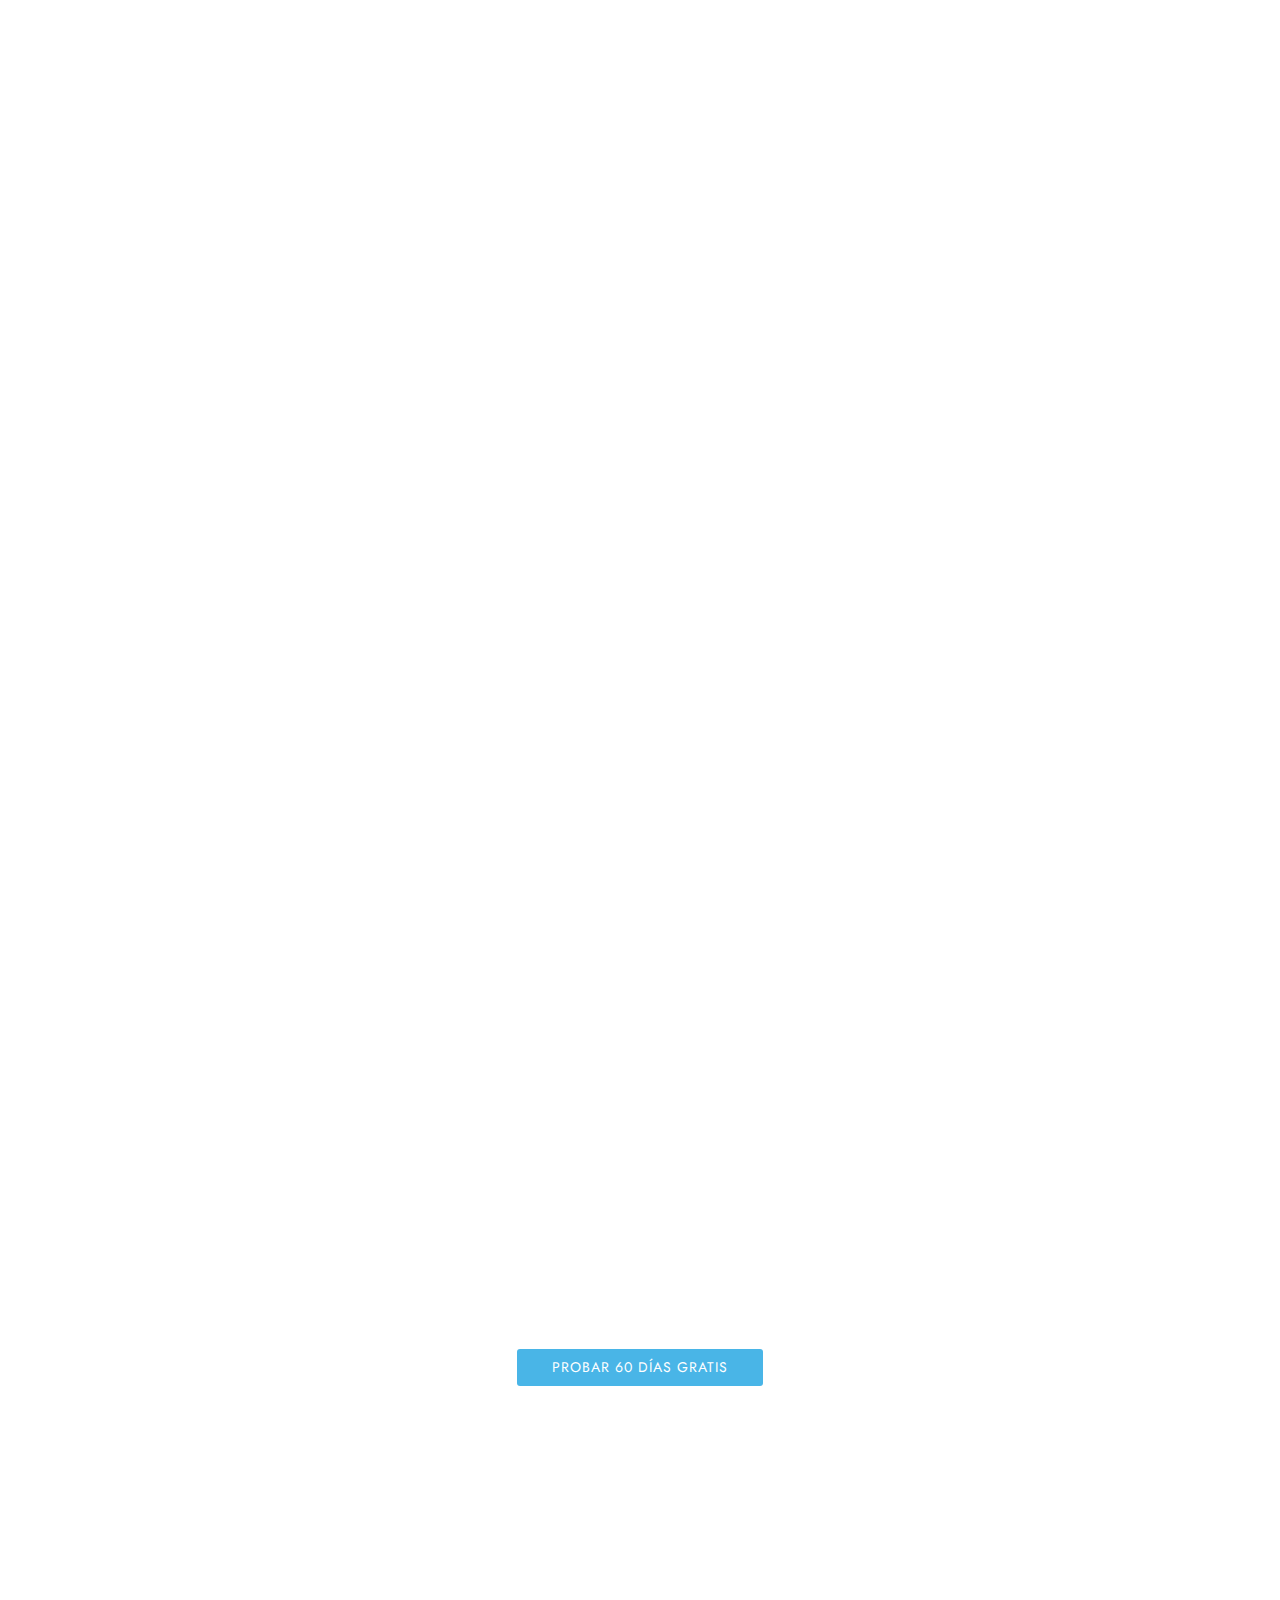
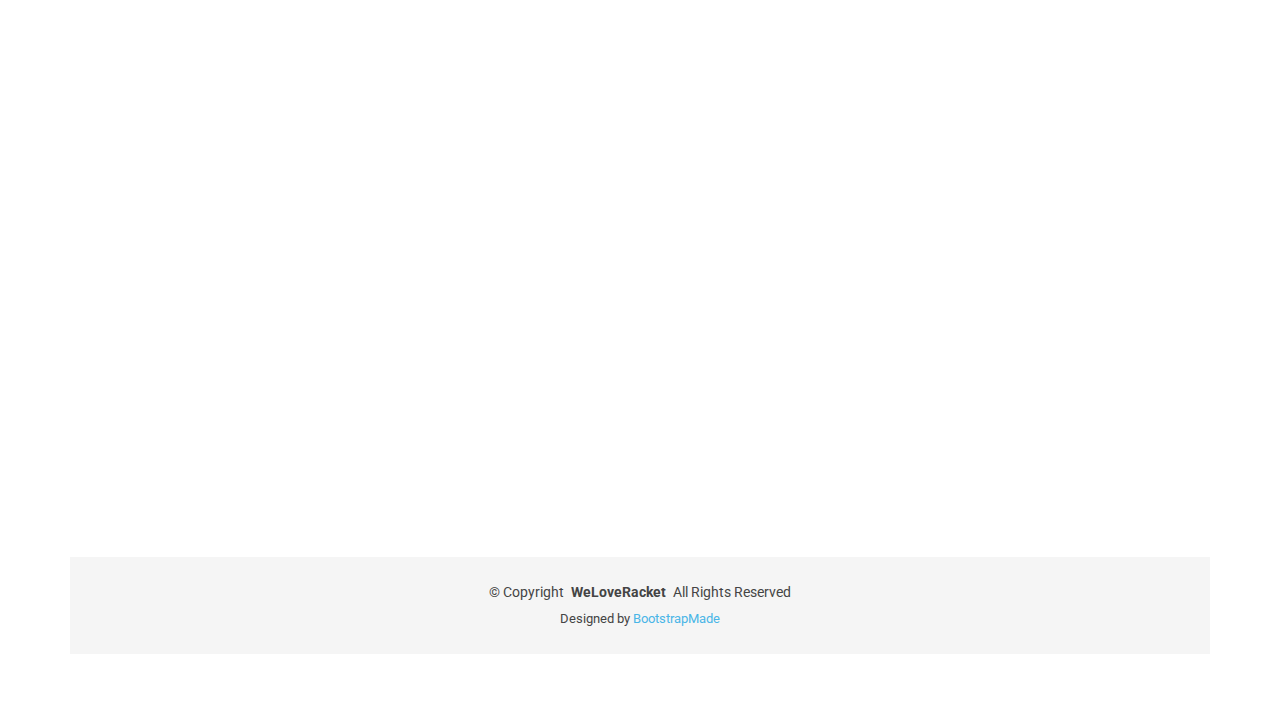
==== commit 5adbfa88: "adding wallet landing page" ====
--- a/index.html
+++ b/index.html
@@ -4,7 +4,7 @@
 <head>
   <meta charset="utf-8">
   <meta content="width=device-width, initial-scale=1.0" name="viewport">
-  <title>We &#10084; Racket - Mes gratis</title>
+  <title>We &#10084; Racket - 60 días gratis</title>
   <meta name="description" content="">
   <meta name="keywords" content="">
 
@@ -42,7 +42,8 @@
     <div class="container-fluid container-xl position-relative d-flex align-items-center justify-content-between">
 
       <a href="index.html" class="logo d-flex align-items-center">
-        <img src="assets/img/logo.png" alt="">
+        <!-- <img src="assets/img/logo.png" alt=""> -->
+         <p>We &#10084; Racket</p>
         <!-- Uncomment the line below if you also wish to use text logo -->
         <!-- <h1 class="sitename">Butterfly</h1>  -->
       </a>
@@ -108,7 +109,7 @@
               <li><p>Gestión torneos con diferentes categorías. Cada categoría podrá ser: cuadro, cuadro + cuadro de consolación, liguilla con playoffs, liga con i/v o liga normal</p></li>
             </ul>
             <div class="d-flex mt-4 justify-content-center justify-content-md-start">
-              <a href="https://weloveracket.com/register-club" class="cta-btn">Quiero mi mes GRATIS</a>
+              <a href="https://weloveracket.com/register-club" class="cta-btn">Quiero mis 60 días GRATIS</a>
             </div>
           </div>
           <div class="col-lg-6 order-1 order-lg-2 hero-img" data-aos="zoom-out" data-aos-delay="100">
@@ -263,13 +264,13 @@
                 <i class="bi bi-calendar4-week" style="color: #fd7e14;"></i>
               </div>
               <a href="#" class="stretched-link">
-                <h3>Reservas</h3>
+                <h3>Reservas y recurrentes</h3>
               </a>
-              <p>Podrás crear, modificar o cancelar reservas puntuales con un sólo click. </p>
+              <p>Podrás crear, modificar o cancelar reservas puntuales con un sólo click. Fácil creación de reservas que se repiten todas las semanas en la misma pista y hora a nombre de un jugador.</p>
             </div>
           </div><!-- End Service Item -->
 
-          <div class="col-lg-4 col-md-6" data-aos="fade-up" data-aos-delay="100">
+          <!-- <div class="col-lg-4 col-md-6" data-aos="fade-up" data-aos-delay="100">
             <div class="service-item  position-relative">
               <div class="icon">
                 <i class="bi bi-clock" style="color: #f3268c;"></i>
@@ -279,7 +280,7 @@
               </a>
               <p>Fácil creación de reservas que se repiten todas las semanas en la misma pista y hora a nombre de un jugador. Si un día no puede se cancelaría fácilmente.</p>
             </div>
-          </div><!-- End Service Item -->
+          </div>--><!-- End Service Item -->
 
           <div class="col-lg-4 col-md-6" data-aos="fade-up" data-aos-delay="300">
             <div class="service-item position-relative">
@@ -322,12 +323,26 @@
           <div class="col-lg-4 col-md-6" data-aos="fade-up" data-aos-delay="600">
             <div class="service-item position-relative">
               <div class="icon">
-                <i class="bi bi-cash-stack" style="color: #0dcaf0;"></i>
+                <i class="bi bi-globe" style="color: #0dcaf0;"></i>
               </div>
               <a href="#" class="stretched-link">
                 <h3>Torneos</h3>
               </a>
               <p>Torneos con categorías las cuales, en función del número de parejas podrán definirse como: un único cuadro, cuadro más cuadro de consolación, dos liguillas y playoofs, liga o liguilla con i/v.</p>
+              <a href="#" class="stretched-link"></a>
+            </div>
+          </div><!-- End Service Item -->
+
+
+          <div class="col-lg-4 col-md-6" data-aos="fade-up" data-aos-delay="600">
+            <div class="service-item position-relative">
+              <div class="icon">
+                <i class="bi bi-cash-stack" style="color: #0dcaf0;"></i>
+              </div>
+              <a href="#" class="stretched-link">
+                <h3>Monedero</h3>
+              </a>
+              <p>Recarga el monedero virtual a tus clientes y ves restándole los pagos en el club añadiendo gastos. Él podrá ver el estado y gastos de du monedero dándose de alta.</p>
               <a href="#" class="stretched-link"></a>
             </div>
           </div><!-- End Service Item -->
@@ -363,6 +378,7 @@
             <li data-filter=".filter-monitor">Monitores</li>
             <li data-filter=".filter-league">Ligas</li>
             <li data-filter=".filter-tournament">Torneos</li>
+            <li data-filter=".filter-wallet">Monedero</li>
           </ul><!-- End Portfolio Filters -->
 
           <div class="row gy-4 isotope-container" data-aos="fade-up" data-aos-delay="200">
@@ -500,6 +516,41 @@
                   <h4>Liguilla i/v </h4>
                   <p>Ejemplo de liguilla i/v</p>
                   <a href="assets/img/application/tournament-3.jpg" title="Ejemplo de cuadro de torneo de pádel cuando la categoría se ha configurado como Liguilla con ida y vuelta" data-gallery="portfolio-gallery-book" class="glightbox preview-link"><i class="bi bi-zoom-in"></i></a>
+                </div>
+              </div>
+            </div><!-- End Portfolio Item -->
+
+
+            
+            <div class="col-lg-4 col-md-6 portfolio-item isotope-item filter-wallet">
+              <div class="portfolio-content h-100">
+                <img src="assets/img/application/wallet-1.jpg" class="img-fluid" alt="">
+                <div class="portfolio-info">
+                  <h4>Monedero </h4>
+                  <p>Creación de monedero virtual de un cliente</p>
+                  <a href="assets/img/application/wallet-1.jpg" title="Ejemplo de creación de un monedero virtual para Rosa Castaño" data-gallery="portfolio-gallery-book" class="glightbox preview-link"><i class="bi bi-zoom-in"></i></a>
+                </div>
+              </div>
+            </div><!-- End Portfolio Item -->
+
+            <div class="col-lg-4 col-md-6 portfolio-item isotope-item filter-wallet">
+              <div class="portfolio-content h-100">
+                <img src="assets/img/application/wallet-2.jpg" class="img-fluid" alt="">
+                <div class="portfolio-info">
+                  <h4>Monedero </h4>
+                  <p>Monedero con su primera recarga de 50€</p>
+                  <a href="assets/img/application/wallet-2.jpg" title="Monedero con su primera recarga de 50€" data-gallery="portfolio-gallery-book" class="glightbox preview-link"><i class="bi bi-zoom-in"></i></a>
+                </div>
+              </div>
+            </div><!-- End Portfolio Item -->
+
+            <div class="col-lg-4 col-md-6 portfolio-item isotope-item filter-wallet">
+              <div class="portfolio-content h-100">
+                <img src="assets/img/application/wallet-3.jpg" class="img-fluid" alt="">
+                <div class="portfolio-info">
+                  <h4>Monedero </h4>
+                  <p>Creación de gasto de un monedero</p>
+                  <a href="assets/img/application/wallet-3.jpg" title="Creación de gasto de la pista para descontar al monedero de Rosa" data-gallery="portfolio-gallery-book" class="glightbox preview-link"><i class="bi bi-zoom-in"></i></a>
                 </div>
               </div>
             </div><!-- End Portfolio Item -->
@@ -717,6 +768,7 @@
                 <a href="#" class="active"><i class="bi bi-arrow-right-circle"></i><span>Reservas</span></a>
                 <a href="#"><i class="bi bi-arrow-right-circle"></i><span>Gestión de socios</span></a>
                 <a href="#"><i class="bi bi-arrow-right-circle"></i><span>Administración de monitores</span></a>
+                <a href="#"><i class="bi bi-arrow-right-circle"></i><span>Monedero virtual</span></a>
                 <a href="#"><i class="bi bi-arrow-right-circle"></i><span>Visible en parte pública</span></a>
                 <a href="#"><i class="bi bi-arrow-right-circle"></i><span>Marketing</span></a>
               </div>
@@ -732,6 +784,7 @@
                 <a href="#" class="active"><i class="bi bi-arrow-right-circle"></i><span>Reservas</span></a>
                 <a href="#"><i class="bi bi-arrow-right-circle"></i><span>Gestión de socios</span></a>
                 <a href="#"><i class="bi bi-arrow-right-circle"></i><span>Administración de monitores</span></a>
+                <a href="#"><i class="bi bi-arrow-right-circle"></i><span>Monedero virtual</span></a>
                 <a href="#"><i class="bi bi-arrow-right-circle"></i><span>Visible en parte pública</span></a>
                 <a href="#"><i class="bi bi-arrow-right-circle"></i><span>Marketing</span></a>
                 <a href="#"><i class="bi bi-arrow-right-circle"></i><span>Creación ilimitada de ligas</span></a>
@@ -745,7 +798,7 @@
          
         <div class="row gy-4 text-center">
           <div class="d-flex mt-4 justify-content-center justify-content-md-center hero cta-btn jorge">
-            <a href="https://weloveracket.com/register-club" class="cta-btn">Probar un mes GRATIS</a>
+            <a href="https://weloveracket.com/register-club" class="cta-btn">Probar 60 días GRATIS</a>
           </div>
         </div>
 
@@ -779,6 +832,7 @@
               <div>
                 <h3>Dirección</h3>
                 <p>Rector José Vida Soria Nº8</p>
+                <p>18613 Motril, Granada</p>
               </div>
             </div><!-- End Info Item -->
           </div>
